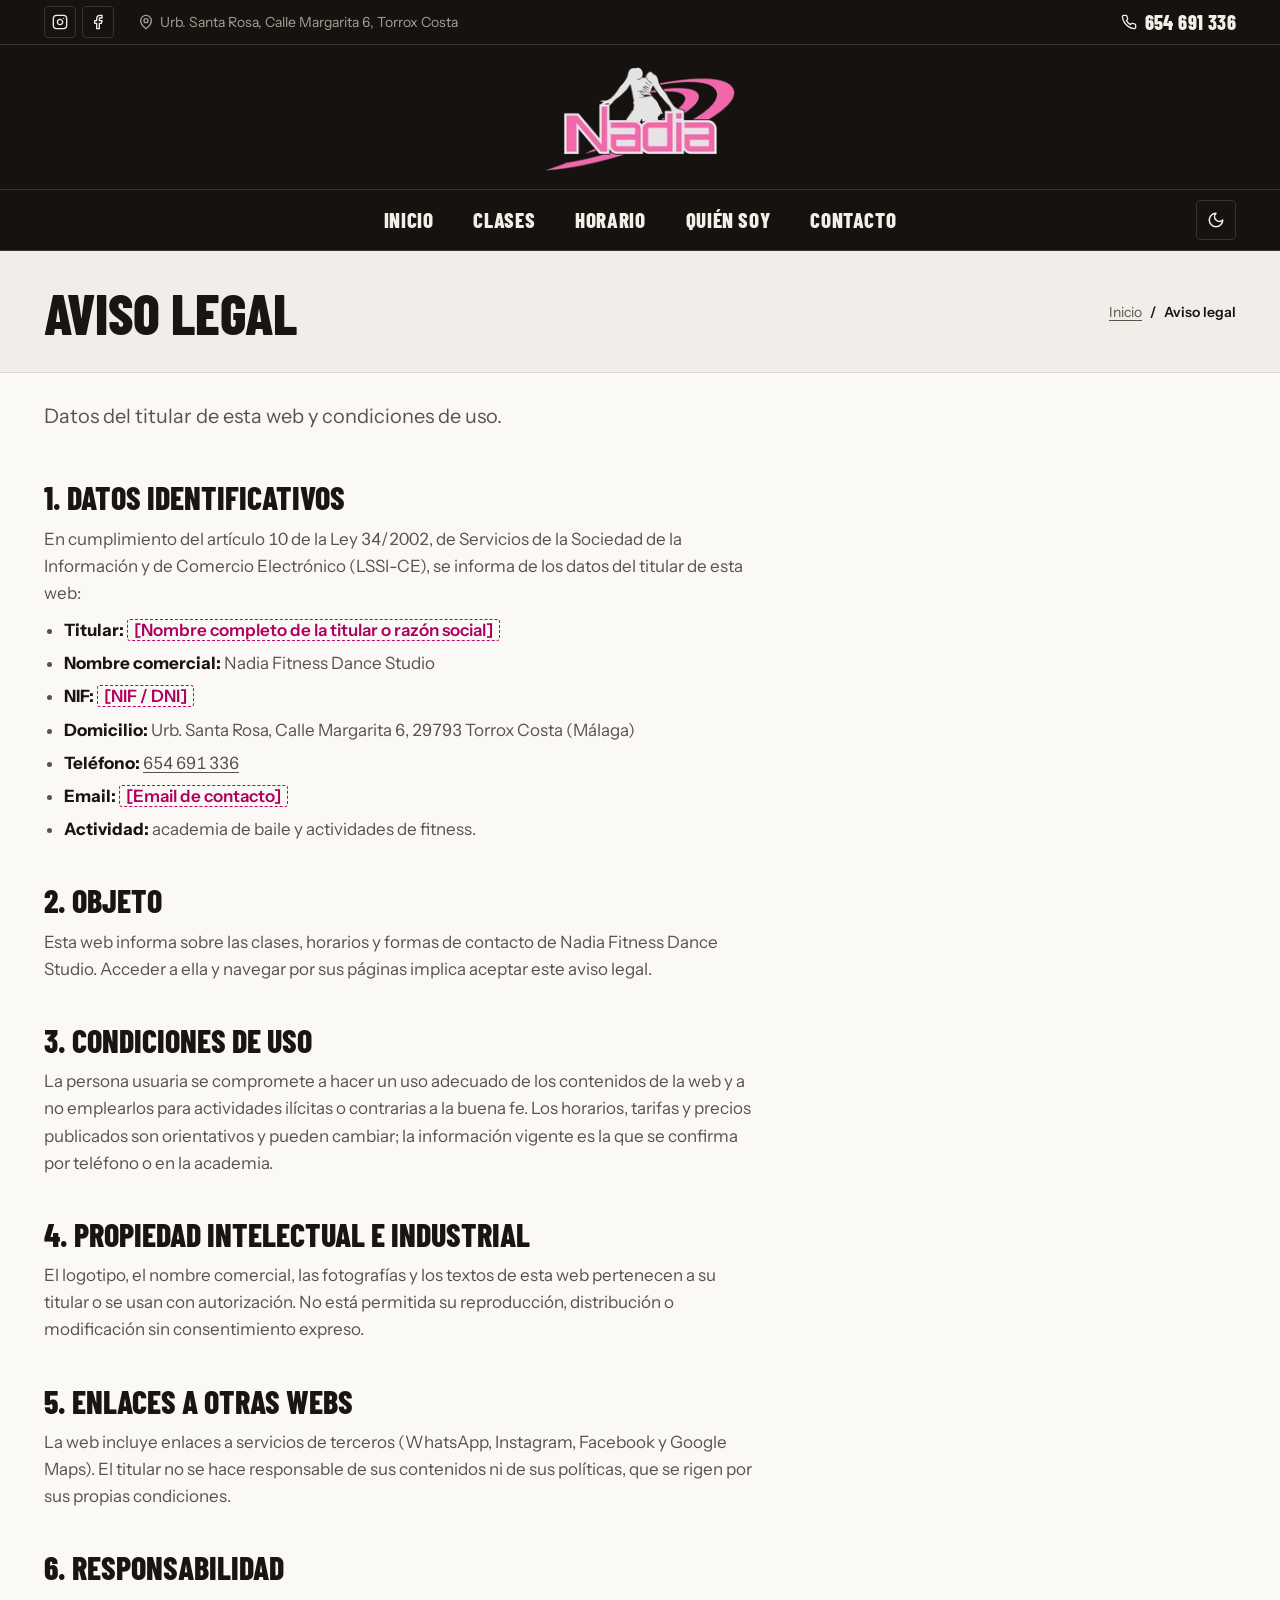
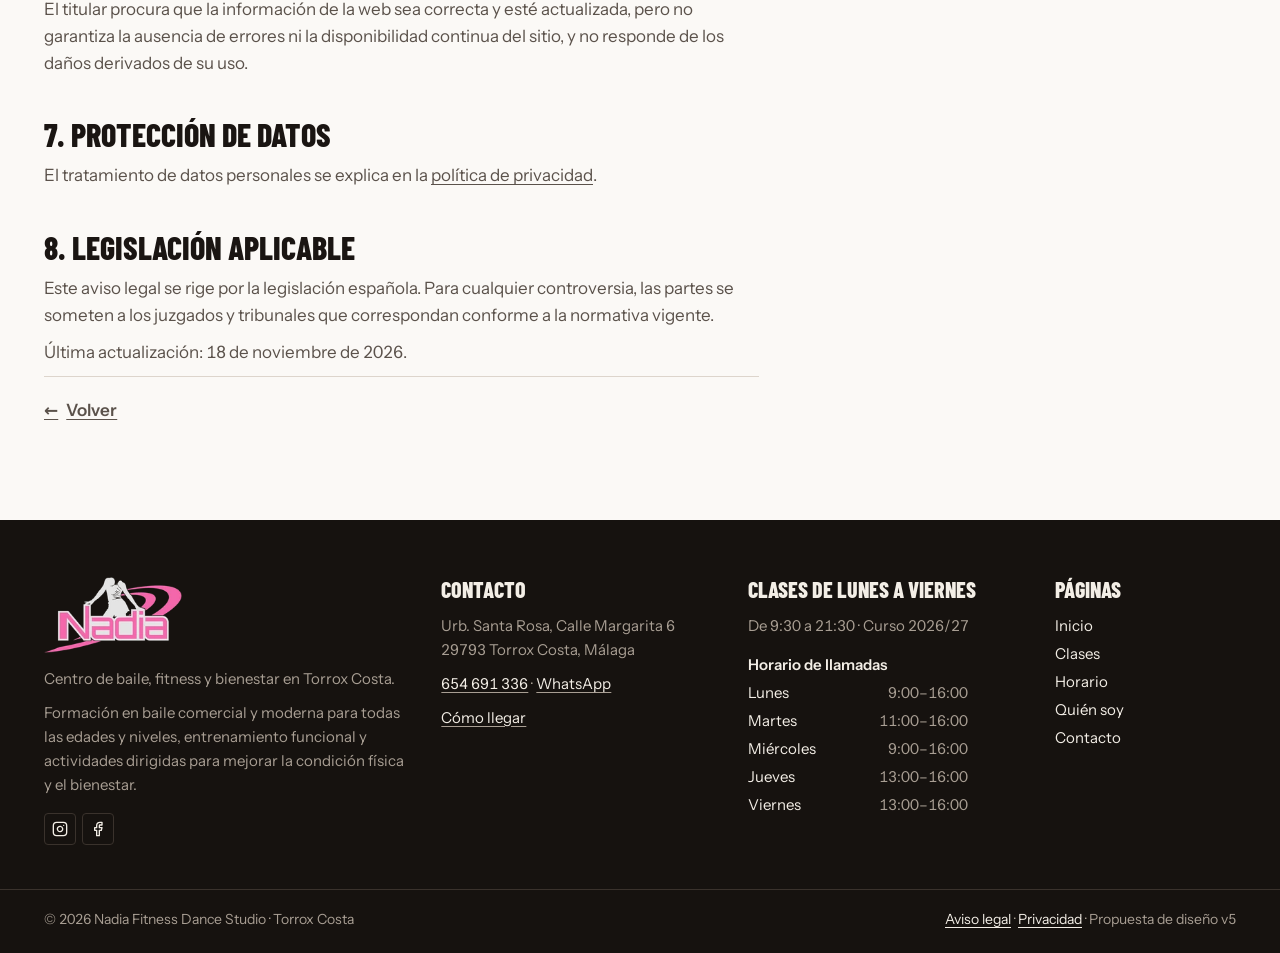
==== aviso-legal/index.html @ 031830be "Contacto: introducción con el texto de Nadia Co-Authored-By: Claude Opus 5.5 <noreply@anthropic.com>" ====
<!doctype html>
<html lang="es">
<head>
<meta charset="utf-8">
<meta name="viewport" content="width=device-width, initial-scale=1">
<title>Aviso legal · Nadia Fitness Dance Studio</title>
<meta name="description" content="Datos del titular de esta web y condiciones de uso.">
<!-- Design proposal v5: remove this line when it replaces the live site -->
<meta name="robots" content="noindex">
<link rel="canonical" href="https://negimaru.github.io/nadia-fitness-v5/aviso-legal/">
<meta property="og:url" content="https://negimaru.github.io/nadia-fitness-v5/aviso-legal/">
<meta property="og:type" content="website">
<meta property="og:locale" content="es_ES">
<meta property="og:site_name" content="Nadia Fitness Dance Studio">
<meta property="og:title" content="Aviso legal · Nadia Fitness Dance Studio">
<meta property="og:description" content="Datos del titular de esta web y condiciones de uso.">
<meta property="og:image" content="https://negimaru.github.io/nadia-fitness-v5/assets/img/og-nadia-fitness.jpg">
<meta property="og:image:width" content="1200">
<meta property="og:image:height" content="630">
<meta property="og:image:alt" content="Logotipo de Nadia Fitness Dance Studio sobre bailarines">
<meta name="twitter:card" content="summary_large_image">
<meta name="theme-color" content="#16120F">
<link rel="icon" href="../assets/img/favicon.svg?v=2" type="image/svg+xml">
<link rel="apple-touch-icon" href="../assets/img/apple-touch-icon.png">
<link rel="manifest" href="../site.webmanifest">
<script>document.documentElement.classList.add("js");try{var t=localStorage.getItem("nf5-theme");if(t)document.documentElement.setAttribute("data-theme",t)}catch(e){}</script>
<link rel="preload" href="../assets/fonts/barlow-condensed-800-normal-latin.woff2" as="font" type="font/woff2" crossorigin>
<link rel="preload" href="../assets/fonts/instrument-sans-normal-latin.woff2" as="font" type="font/woff2" crossorigin>
<link rel="stylesheet" href="../assets/css/site.css?v=10">
<script type="application/ld+json">{"@context": "https://schema.org", "@type": "SportsActivityLocation", "name": "Nadia Fitness Dance Studio", "description": "Centro de baile, fitness y bienestar en Torrox Costa: grupos de dance por niveles, Fitdance, PowerHIIT, Aquafitness y Pilates.", "url": "https://negimaru.github.io/nadia-fitness-v5/", "telephone": "+34654691336", "image": "https://negimaru.github.io/nadia-fitness-v5/assets/img/og-nadia-fitness.jpg", "address": {"@type": "PostalAddress", "streetAddress": "Urb. Santa Rosa, Calle Margarita 6", "postalCode": "29793", "addressLocality": "Torrox Costa", "addressRegion": "Málaga", "addressCountry": "ES"}, "geo": {"@type": "GeoCoordinates", "latitude": 36.734952643097586, "longitude": -3.973681796403784}, "hasMap": "https://maps.app.goo.gl/jp69zpacG6Zni4Du5", "areaServed": ["Torrox", "Torrox Costa", "Nerja", "Algarrobo"], "sameAs": ["https://www.instagram.com/nadiafitnessdancestudio/", "https://www.facebook.com/profile.php?id=61571423443783"], "openingHoursSpecification": [{"@type": "OpeningHoursSpecification", "dayOfWeek": ["Monday", "Tuesday", "Wednesday", "Thursday", "Friday"], "opens": "09:30", "closes": "21:30"}], "makesOffer": [{"@type": "Offer", "itemOffered": {"@type": "Service", "name": "Grupo de baile baby", "description": "Los más pequeños descubren el baile de forma divertida, desarrollando el ritmo, la coordinación, la creatividad y el trabajo en equipo."}}, {"@type": "Offer", "itemOffered": {"@type": "Service", "name": "Grupos de baile nivel intermedio", "description": "Intermedio 1, Intermedio 2 e Intermedio 3, a partir de 7 años. Grupos de nivel intermedio para aprender a partir del nivel de cada uno y seguir progresando en técnica."}}, {"@type": "Offer", "itemOffered": {"@type": "Service", "name": "Grupo de baile nivel avanzado", "description": "Coreografías exigentes, con cierta dificultad, donde se requiere técnica y compromiso de asistencia."}}, {"@type": "Offer", "itemOffered": {"@type": "Service", "name": "Grupo de baile para adultos (WeDance)", "description": "Clase grupal para adultos donde se adquiere ritmo y musicalidad, se aprende a bailar y se pasa bien."}}, {"@type": "Offer", "itemOffered": {"@type": "Service", "name": "Clase dirigida (FitDance)", "description": "Clase dirigida, dinámica y divertida que combina Comboxing, aeróbic, ejercicios de fuerza y tonificación y baile. Un entrenamiento completo para mejorar la resistencia, la coordinación y la condición física mientras disfrutas de la música."}}, {"@type": "Offer", "itemOffered": {"@type": "Service", "name": "Entrenamiento funcional (PowerHIIT)", "description": "Entrenamiento dinámico donde se combinan ejercicios de cardio y fuerza para mejorar la condición física, tonificar y superar tus límites."}}, {"@type": "Offer", "itemOffered": {"@type": "Service", "name": "Aquafitness", "description": "Ejercicio en el agua dinámico, en piscina cubierta, donde hacemos trabajo cardiovascular, de fuerza y core. Todo bajo impacto."}}, {"@type": "Offer", "itemOffered": {"@type": "Service", "name": "Pilates", "description": "Clase de Pilates con Elena, enfocada en fortalecer el core y mejorar la postura, la flexibilidad y el equilibrio mediante ejercicios controlados y de bajo impacto. Adaptada a diferentes niveles."}}]}</script>
<script src="../assets/js/site.js?v=1" defer></script>
</head>
<body>
<a class="skip" href="#main">Saltar al contenido</a>
<header class="top">
<div class="topbar"><div class="wrap topbar-in">
<ul class="social"><li><a href="https://www.instagram.com/nadiafitnessdancestudio/" target="_blank" rel="noopener"><svg class="i" viewBox="0 0 24 24" fill="none" stroke="currentColor" stroke-width="2" stroke-linecap="round" stroke-linejoin="round" aria-hidden="true"><rect x="2" y="2" width="20" height="20" rx="5"/><path d="M16 11.37A4 4 0 1 1 12.63 8 4 4 0 0 1 16 11.37z"/><line x1="17.5" y1="6.5" x2="17.51" y2="6.5"/></svg><span class="sr-only">Instagram</span><span class="sr-only"> (se abre en otra pestaña)</span></a></li><li><a href="https://www.facebook.com/profile.php?id=61571423443783" target="_blank" rel="noopener"><svg class="i" viewBox="0 0 24 24" fill="none" stroke="currentColor" stroke-width="2" stroke-linecap="round" stroke-linejoin="round" aria-hidden="true"><path d="M18 2h-3a5 5 0 0 0-5 5v3H7v4h3v8h4v-8h3l1-4h-4V7a1 1 0 0 1 1-1h3z"/></svg><span class="sr-only">Facebook</span><span class="sr-only"> (se abre en otra pestaña)</span></a></li></ul>
<p class="topbar-where"><svg class="i" viewBox="0 0 24 24" fill="none" stroke="currentColor" stroke-width="2" stroke-linecap="round" stroke-linejoin="round" aria-hidden="true"><path d="M20 10c0 6-8 12-8 12s-8-6-8-12a8 8 0 0 1 16 0Z"/><circle cx="12" cy="10" r="3"/></svg>Urb. Santa Rosa, Calle Margarita 6, Torrox Costa</p>
<a class="topbar-phone" href="tel:+34654691336"><svg class="i" viewBox="0 0 24 24" fill="none" stroke="currentColor" stroke-width="2" stroke-linecap="round" stroke-linejoin="round" aria-hidden="true"><path d="M22 16.92v3a2 2 0 0 1-2.18 2 19.79 19.79 0 0 1-8.63-3.07 19.5 19.5 0 0 1-6-6 19.79 19.79 0 0 1-3.07-8.67A2 2 0 0 1 4.11 2h3a2 2 0 0 1 2 1.72 12.84 12.84 0 0 0 .7 2.81 2 2 0 0 1-.45 2.11L8.09 9.91a16 16 0 0 0 6 6l1.27-1.27a2 2 0 0 1 2.11-.45 12.84 12.84 0 0 0 2.81.7A2 2 0 0 1 22 16.92z"/></svg>654 691 336</a>
</div></div>
<div class="masthead"><a class="brand brand-xl" href="../"><img src="../assets/img/logo-280.webp" srcset="../assets/img/logo-140.webp 140w, ../assets/img/logo-200.webp 200w, ../assets/img/logo-280.webp 280w, ../assets/img/logo-340.webp 340w, ../assets/img/logo-400.webp 400w" sizes="190px" alt="Nadia Fitness Dance Studio, inicio" width="220" height="120"></a></div>
</header>
<nav class="navbar" aria-label="Principal">
<div class="wrap navbar-in">
<a class="brand brand-sm" href="../"><img src="../assets/img/logo-280.webp" srcset="../assets/img/logo-140.webp 140w, ../assets/img/logo-200.webp 200w, ../assets/img/logo-280.webp 280w, ../assets/img/logo-340.webp 340w, ../assets/img/logo-400.webp 400w" sizes="190px" alt="Nadia Fitness Dance Studio, inicio" width="220" height="120"></a>
<ul id="menu"><li><a href="../">Inicio</a></li><li><a href="../clases/">Clases</a></li><li><a href="../horario/">Horario</a></li><li><a href="../quien-soy/">Quién soy</a></li><li><a href="../contacto/">Contacto</a></li><li class="menu-phone"><a href="tel:+34654691336"><svg class="i" viewBox="0 0 24 24" fill="none" stroke="currentColor" stroke-width="2" stroke-linecap="round" stroke-linejoin="round" aria-hidden="true"><path d="M22 16.92v3a2 2 0 0 1-2.18 2 19.79 19.79 0 0 1-8.63-3.07 19.5 19.5 0 0 1-6-6 19.79 19.79 0 0 1-3.07-8.67A2 2 0 0 1 4.11 2h3a2 2 0 0 1 2 1.72 12.84 12.84 0 0 0 .7 2.81 2 2 0 0 1-.45 2.11L8.09 9.91a16 16 0 0 0 6 6l1.27-1.27a2 2 0 0 1 2.11-.45 12.84 12.84 0 0 0 2.81.7A2 2 0 0 1 22 16.92z"/></svg>654 691 336</a></li></ul>
<button class="theme" type="button" aria-label="Cambiar a modo oscuro"><svg class="i i-moon" viewBox="0 0 24 24" fill="none" stroke="currentColor" stroke-width="2" stroke-linecap="round" stroke-linejoin="round" aria-hidden="true"><path d="M12 3a6 6 0 0 0 9 9 9 9 0 1 1-9-9Z"/></svg><svg class="i i-sun" viewBox="0 0 24 24" fill="none" stroke="currentColor" stroke-width="2" stroke-linecap="round" stroke-linejoin="round" aria-hidden="true"><circle cx="12" cy="12" r="4"/><path d="M12 2v2M12 20v2M4.93 4.93l1.41 1.41M17.66 17.66l1.41 1.41M2 12h2M20 12h2M6.34 17.66l-1.41 1.41M19.07 4.93l-1.41 1.41"/></svg></button>
<button class="burger" type="button" aria-expanded="false" aria-controls="menu" aria-label="Abrir menú"><span></span><span></span><span></span></button>
</div>
</nav>
<main id="main">
<div class="titlebar"><div class="wrap titlebar-in">
<h1>Aviso legal</h1>
<nav class="crumbs" aria-label="Estás en"><ol><li><a href="../">Inicio</a></li><li aria-current="page">Aviso legal</li></ol></nav>
</div></div>
<div class="wrap page-intro"><p class="lead">Datos del titular de esta web y condiciones de uso.</p></div>
<section class="sec sec-tight" aria-label="Aviso legal">
<div class="wrap prose">
<h2>1. Datos identificativos</h2>
<p>En cumplimiento del artículo 10 de la Ley 34/2002, de Servicios de la Sociedad de la Información y de Comercio Electrónico (LSSI-CE), se informa de los datos del titular de esta web:</p>
<ul>
<li><b>Titular:</b> <mark class="ph-mark">[Nombre completo de la titular o razón social]</mark></li>
<li><b>Nombre comercial:</b> Nadia Fitness Dance Studio</li>
<li><b>NIF:</b> <mark class="ph-mark">[NIF / DNI]</mark></li>
<li><b>Domicilio:</b> Urb. Santa Rosa, Calle Margarita 6, 29793 Torrox Costa (Málaga)</li>
<li><b>Teléfono:</b> <a href="tel:+34654691336">654 691 336</a></li>
<li><b>Email:</b> <mark class="ph-mark">[Email de contacto]</mark></li>
<li><b>Actividad:</b> academia de baile y actividades de fitness.</li>
</ul>
<h2>2. Objeto</h2>
<p>Esta web informa sobre las clases, horarios y formas de contacto de Nadia Fitness Dance Studio. Acceder a ella y navegar por sus páginas implica aceptar este aviso legal.</p>
<h2>3. Condiciones de uso</h2>
<p>La persona usuaria se compromete a hacer un uso adecuado de los contenidos de la web y a no emplearlos para actividades ilícitas o contrarias a la buena fe. Los horarios, tarifas y precios publicados son orientativos y pueden cambiar; la información vigente es la que se confirma por teléfono o en la academia.</p>
<h2>4. Propiedad intelectual e industrial</h2>
<p>El logotipo, el nombre comercial, las fotografías y los textos de esta web pertenecen a su titular o se usan con autorización. No está permitida su reproducción, distribución o modificación sin consentimiento expreso.</p>
<h2>5. Enlaces a otras webs</h2>
<p>La web incluye enlaces a servicios de terceros (WhatsApp, Instagram, Facebook y Google Maps). El titular no se hace responsable de sus contenidos ni de sus políticas, que se rigen por sus propias condiciones.</p>
<h2>6. Responsabilidad</h2>
<p>El titular procura que la información de la web sea correcta y esté actualizada, pero no garantiza la ausencia de errores ni la disponibilidad continua del sitio, y no responde de los daños derivados de su uso.</p>
<h2>7. Protección de datos</h2>
<p>El tratamiento de datos personales se explica en la <a href="../privacidad/">política de privacidad</a>.</p>
<h2>8. Legislación aplicable</h2>
<p>Este aviso legal se rige por la legislación española. Para cualquier controversia, las partes se someten a los juzgados y tribunales que correspondan conforme a la normativa vigente.</p>
<p class="small">Última actualización: 18 de noviembre de 2026.</p>
<p class="back back-end"><a class="back-link" href="../" data-back><span aria-hidden="true">←</span> Volver</a></p>
</div>
</section>
</main>
<footer class="foot">
<div class="wrap foot-grid">
<div class="foot-brand"><img class="foot-logo" src="../assets/img/logo-280.webp" srcset="../assets/img/logo-140.webp 140w, ../assets/img/logo-200.webp 200w, ../assets/img/logo-280.webp 280w, ../assets/img/logo-340.webp 340w, ../assets/img/logo-400.webp 400w" sizes="190px" alt="" width="220" height="120" loading="lazy">
<p>Centro de baile, fitness y bienestar en Torrox Costa.</p>
<p>Formación en baile comercial y moderna para todas las edades y niveles, entrenamiento funcional y actividades dirigidas para mejorar la condición física y el bienestar.</p>
<ul class="social social-foot"><li><a href="https://www.instagram.com/nadiafitnessdancestudio/" target="_blank" rel="noopener"><svg class="i" viewBox="0 0 24 24" fill="none" stroke="currentColor" stroke-width="2" stroke-linecap="round" stroke-linejoin="round" aria-hidden="true"><rect x="2" y="2" width="20" height="20" rx="5"/><path d="M16 11.37A4 4 0 1 1 12.63 8 4 4 0 0 1 16 11.37z"/><line x1="17.5" y1="6.5" x2="17.51" y2="6.5"/></svg><span class="sr-only">Instagram</span><span class="sr-only"> (se abre en otra pestaña)</span></a></li><li><a href="https://www.facebook.com/profile.php?id=61571423443783" target="_blank" rel="noopener"><svg class="i" viewBox="0 0 24 24" fill="none" stroke="currentColor" stroke-width="2" stroke-linecap="round" stroke-linejoin="round" aria-hidden="true"><path d="M18 2h-3a5 5 0 0 0-5 5v3H7v4h3v8h4v-8h3l1-4h-4V7a1 1 0 0 1 1-1h3z"/></svg><span class="sr-only">Facebook</span><span class="sr-only"> (se abre en otra pestaña)</span></a></li></ul></div>
<div><h2 class="foot-title">Contacto</h2>
<address>Urb. Santa Rosa, Calle Margarita 6<br>29793 Torrox Costa, Málaga</address>
<p><a href="tel:+34654691336">654 691 336</a> · <a href="https://wa.me/34654691336?text=%C2%A1Hola%21%20Quiero%20informaci%C3%B3n%20sobre%20las%20clases." target="_blank" rel="noopener">WhatsApp<span class="sr-only"> (se abre en otra pestaña)</span></a></p>
<p><a href="https://maps.app.goo.gl/jp69zpacG6Zni4Du5" target="_blank" rel="noopener">Cómo llegar<span class="sr-only"> (se abre en otra pestaña)</span></a></p></div>
<div><h2 class="foot-title">Clases de lunes a viernes</h2>
<p>De 9:30 a 21:30 · Curso 2026/27</p>
<h3 class="foot-sub">Horario de llamadas</h3><ul class="foot-calls"><li><span>Lunes</span><span>9:00–16:00</span></li><li><span>Martes</span><span>11:00–16:00</span></li><li><span>Miércoles</span><span>9:00–16:00</span></li><li><span>Jueves</span><span>13:00–16:00</span></li><li><span>Viernes</span><span>13:00–16:00</span></li></ul></div>
<div><h2 class="foot-title">Páginas</h2><ul class="foot-pages"><li><a href="../">Inicio</a></li><li><a href="../clases/">Clases</a></li><li><a href="../horario/">Horario</a></li><li><a href="../quien-soy/">Quién soy</a></li><li><a href="../contacto/">Contacto</a></li></ul></div>
</div>
<div class="foot-legal"><div class="wrap foot-legal-in"><p>© <span id="year">2026</span> Nadia Fitness Dance Studio · Torrox Costa</p>
<p><a href="../aviso-legal/">Aviso legal</a> · <a href="../privacidad/">Privacidad</a> · Propuesta de diseño v5</p></div></div>
<nav class="callbar" aria-label="Contacto rápido"><a class="callbar-call" href="tel:+34654691336"><svg class="i" viewBox="0 0 24 24" fill="none" stroke="currentColor" stroke-width="2" stroke-linecap="round" stroke-linejoin="round" aria-hidden="true"><path d="M22 16.92v3a2 2 0 0 1-2.18 2 19.79 19.79 0 0 1-8.63-3.07 19.5 19.5 0 0 1-6-6 19.79 19.79 0 0 1-3.07-8.67A2 2 0 0 1 4.11 2h3a2 2 0 0 1 2 1.72 12.84 12.84 0 0 0 .7 2.81 2 2 0 0 1-.45 2.11L8.09 9.91a16 16 0 0 0 6 6l1.27-1.27a2 2 0 0 1 2.11-.45 12.84 12.84 0 0 0 2.81.7A2 2 0 0 1 22 16.92z"/></svg><span class="sr-only">Llamar al </span>654 691 336</a><a class="callbar-wa" href="https://wa.me/34654691336?text=%C2%A1Hola%21%20Quiero%20informaci%C3%B3n%20sobre%20las%20clases." target="_blank" rel="noopener"><svg class="i" viewBox="0 0 24 24" fill="none" stroke="currentColor" stroke-width="2" stroke-linecap="round" stroke-linejoin="round" aria-hidden="true"><path d="M7.9 20A9 9 0 1 0 4 16.1L2 22Z"/></svg>WhatsApp<span class="sr-only"> (se abre en otra pestaña)</span></a></nav>
</footer>
<script type="application/json" id="nf-data">{"days": ["Lunes", "Martes", "Miércoles", "Jueves", "Viernes"], "callHours": [{"day": 0, "from": "9:00", "to": "16:00"}, {"day": 1, "from": "11:00", "to": "16:00"}, {"day": 2, "from": "9:00", "to": "16:00"}, {"day": 3, "from": "13:00", "to": "16:00"}, {"day": 4, "from": "13:00", "to": "16:00"}], "whatsapp": "https://wa.me/34654691336?text=%C2%A1Hola%21%20Quiero%20informaci%C3%B3n%20sobre%20las%20clases.", "sessions": [{"day": 1, "start": "9:30", "end": "10:30", "name": "PowerHIIT", "note": "Entrenamiento funcional", "type": "fit"}, {"day": 3, "start": "9:30", "end": "10:30", "name": "PowerHIIT", "note": "Entrenamiento funcional", "type": "fit"}, {"day": 4, "start": "9:30", "end": "10:30", "name": "PowerHIIT", "note": "Entrenamiento funcional", "type": "fit"}, {"day": 3, "start": "12:00", "end": "13:00", "name": "Aquafitness", "note": "", "type": "fit"}, {"day": 4, "start": "12:00", "end": "13:00", "name": "Aquafitness", "note": "", "type": "fit"}, {"day": 0, "start": "16:30", "end": "17:30", "name": "Grupo intermedio 1", "note": "", "type": "dance"}, {"day": 1, "start": "16:30", "end": "17:30", "name": "Grupo baby", "note": "", "type": "dance"}, {"day": 2, "start": "16:30", "end": "17:30", "name": "Grupo intermedio 1", "note": "", "type": "dance"}, {"day": 3, "start": "16:30", "end": "17:30", "name": "Grupo baby", "note": "", "type": "dance"}, {"day": 4, "start": "16:30", "end": "17:30", "name": "Avanzado", "note": "", "type": "dance"}, {"day": 0, "start": "17:30", "end": "18:30", "name": "Grupo intermedio 2", "note": "", "type": "dance"}, {"day": 1, "start": "17:30", "end": "18:30", "name": "Avanzado", "note": "", "type": "dance"}, {"day": 2, "start": "17:30", "end": "18:30", "name": "Grupo intermedio 2", "note": "", "type": "dance"}, {"day": 4, "start": "17:30", "end": "18:30", "name": "WeDance", "note": "", "type": "dance"}, {"day": 0, "start": "19:00", "end": "20:00", "name": "Aquafitness", "note": "", "type": "fit"}, {"day": 1, "start": "19:30", "end": "20:30", "name": "PowerHIIT", "note": "Entrenamiento funcional", "type": "fit"}, {"day": 2, "start": "19:00", "end": "20:00", "name": "Aquafitness", "note": "", "type": "fit"}, {"day": 3, "start": "19:30", "end": "20:30", "name": "PowerHIIT", "note": "Entrenamiento funcional", "type": "fit"}, {"day": 0, "start": "20:00", "end": "21:00", "name": "Aquafitness", "note": "", "type": "fit"}, {"day": 1, "start": "20:30", "end": "21:30", "name": "Fitdance", "note": "Clase dirigida", "type": "fit"}, {"day": 2, "start": "20:00", "end": "21:00", "name": "Aquafitness", "note": "", "type": "fit"}, {"day": 3, "start": "20:30", "end": "21:30", "name": "Fitdance", "note": "Clase dirigida", "type": "fit"}, {"day": 0, "start": "10:00", "end": "11:00", "name": "Pilates", "note": "Con Elena", "type": "fit"}, {"day": 2, "start": "10:00", "end": "11:00", "name": "Pilates", "note": "Con Elena", "type": "fit"}, {"day": 2, "start": "18:30", "end": "20:30", "name": "Grupo intermedio 3", "note": "", "type": "dance"}]}</script>
</body>
</html>
---- assets/css/site.css ----
/* Self-hosted fonts (SIL Open Font License 1.1): Barlow Condensed 800 (display), Instrument Sans (text). */
/* latin-ext */
@font-face {
  font-family: 'Barlow Condensed';
  font-style: italic;
  font-weight: 800;
  font-display: swap;
  src: url(../fonts/barlow-condensed-800-italic-latin-ext.woff2) format('woff2');
  unicode-range: U+0100-02BA, U+02BD-02C5, U+02C7-02CC, U+02CE-02D7, U+02DD-02FF, U+0304, U+0308, U+0329, U+1D00-1DBF, U+1E00-1E9F, U+1EF2-1EFF, U+2020, U+20A0-20AB, U+20AD-20C4, U+2113, U+2C60-2C7F, U+A720-A7FF;
}
/* latin */
@font-face {
  font-family: 'Barlow Condensed';
  font-style: italic;
  font-weight: 800;
  font-display: swap;
  src: url(../fonts/barlow-condensed-800-italic-latin.woff2) format('woff2');
  unicode-range: U+0000-00FF, U+0131, U+0152-0153, U+02BB-02BC, U+02C6, U+02DA, U+02DC, U+0304, U+0308, U+0329, U+2000-206F, U+20AC, U+2122, U+2191, U+2193, U+2212, U+2215, U+FEFF, U+FFFD;
}
/* latin-ext */
@font-face {
  font-family: 'Barlow Condensed';
  font-style: normal;
  font-weight: 800;
  font-display: swap;
  src: url(../fonts/barlow-condensed-800-normal-latin-ext.woff2) format('woff2');
  unicode-range: U+0100-02BA, U+02BD-02C5, U+02C7-02CC, U+02CE-02D7, U+02DD-02FF, U+0304, U+0308, U+0329, U+1D00-1DBF, U+1E00-1E9F, U+1EF2-1EFF, U+2020, U+20A0-20AB, U+20AD-20C4, U+2113, U+2C60-2C7F, U+A720-A7FF;
}
/* latin */
@font-face {
  font-family: 'Barlow Condensed';
  font-style: normal;
  font-weight: 800;
  font-display: swap;
  src: url(../fonts/barlow-condensed-800-normal-latin.woff2) format('woff2');
  unicode-range: U+0000-00FF, U+0131, U+0152-0153, U+02BB-02BC, U+02C6, U+02DA, U+02DC, U+0304, U+0308, U+0329, U+2000-206F, U+20AC, U+2122, U+2191, U+2193, U+2212, U+2215, U+FEFF, U+FFFD;
}
/* latin-ext */
@font-face {
  font-family: 'Instrument Sans';
  font-style: normal;
  font-weight: 400 700;
  font-stretch: 100%;
  font-display: swap;
  src: url(../fonts/instrument-sans-normal-latin-ext.woff2) format('woff2');
  unicode-range: U+0100-02BA, U+02BD-02C5, U+02C7-02CC, U+02CE-02D7, U+02DD-02FF, U+0304, U+0308, U+0329, U+1D00-1DBF, U+1E00-1E9F, U+1EF2-1EFF, U+2020, U+20A0-20AB, U+20AD-20C4, U+2113, U+2C60-2C7F, U+A720-A7FF;
}
/* latin */
@font-face {
  font-family: 'Instrument Sans';
  font-style: normal;
  font-weight: 400 700;
  font-stretch: 100%;
  font-display: swap;
  src: url(../fonts/instrument-sans-normal-latin.woff2) format('woff2');
  unicode-range: U+0000-00FF, U+0131, U+0152-0153, U+02BB-02BC, U+02C6, U+02DA, U+02DC, U+0304, U+0308, U+0329, U+2000-206F, U+20AC, U+2122, U+2191, U+2193, U+2212, U+2215, U+FEFF, U+FFFD;
}

/* Nadia Fitness Dance Studio — v5. Read DESIGN.md first; use only these tokens. */

:root {
  --paper: #FBF9F6; --paper-alt: #F1EDE8; --ink: #1A1512; --muted: #5B524B; --rule: #DDD5CC;
  --pink: #C2006A; --pink-text: #AE005E; --on-pink: #FFFFFF;
  --band: #16120F; --band-ink: #F3EEE6; --band-muted: #A89E93; --band-pink: #FF5AA8; --band-rule: #3A322C;
  --display: "Barlow Condensed", "Arial Narrow", sans-serif;
  --text: "Instrument Sans", system-ui, sans-serif;
  --wrap: 1240px; --gutter: 24px; --sec: 96px; --measure: 65ch; --navbar: 60px;
  --map-filter: grayscale(.2); --edge: transparent;
  color-scheme: light;
}
@media (prefers-color-scheme: dark) {
  :root:not([data-theme="light"]) {
    --paper: #17130F; --paper-alt: #201A15; --ink: #F3EEE6; --muted: #A89E93; --rule: #3A322C;
    --pink: #FF5AA8; --pink-text: #FF5AA8; --on-pink: #17130F;
    --map-filter: invert(.9) hue-rotate(180deg) saturate(.55) brightness(.95); --edge: #3A322C;
    color-scheme: dark;
  }
}
:root[data-theme="dark"] {
  --paper: #17130F; --paper-alt: #201A15; --ink: #F3EEE6; --muted: #A89E93; --rule: #3A322C;
  --pink: #FF5AA8; --pink-text: #FF5AA8; --on-pink: #17130F;
  --map-filter: invert(.9) hue-rotate(180deg) saturate(.55) brightness(.95); --edge: #3A322C;
  color-scheme: dark;
}

/* ---------- Base ---------- */
*, *::before, *::after { box-sizing: border-box; }
html { scroll-behavior: smooth; scroll-padding-top: calc(var(--navbar) + 20px); }
body { margin: 0; background: var(--paper); color: var(--ink); font: 400 17px/1.6 var(--text); font-variant-numeric: tabular-nums; -webkit-font-smoothing: antialiased; }
img { max-width: 100%; height: auto; display: block; }
a { color: inherit; text-decoration-thickness: 1px; text-underline-offset: 3px; }
a:hover { color: var(--pink-text); }
:focus-visible { outline: 2px solid var(--pink); outline-offset: 3px; }
h1, h2, h3, h4, p, figure { margin: 0; }
h1, h2, h3, h4 { font-weight: 800; }
ul, ol { margin: 0; padding: 0; list-style: none; }
address { font-style: normal; }
.sr-only { position: absolute; width: 1px; height: 1px; overflow: hidden; clip: rect(0 0 0 0); white-space: nowrap; }
.skip { position: absolute; left: -9999px; }
.skip:focus { left: 16px; top: 16px; z-index: 50; background: var(--pink); color: var(--on-pink); padding: 10px 14px; }
@media (prefers-reduced-motion: reduce) { html { scroll-behavior: auto; } *, *::before { animation: none !important; transition: none !important; } }
.wrap { max-width: var(--wrap); margin: 0 auto; padding: 0 var(--gutter); }
.i { width: 20px; height: 20px; flex: none; }
.dot { display: inline-block; width: 10px; height: 10px; border-radius: 50%; flex: none; }
.dot-dance { background: var(--pink); }
.dot-fit { box-shadow: inset 0 0 0 2px var(--ink); }   /* ring, not only a colour (rule 9) */
.legend { display: flex; gap: 18px; font-weight: 600; font-size: 15px; }
.legend > span { display: inline-flex; align-items: center; gap: 8px; }

/* ---------- Buttons: one pill (Llamar), the rest rectangular ---------- */
.btn-primary, .btn { display: inline-flex; align-items: center; justify-content: center; gap: 10px; min-height: 48px; padding: 0 22px; font: 800 20px/1 var(--display); text-transform: uppercase; letter-spacing: .02em; text-decoration: none; cursor: pointer; }
.btn-primary { background: var(--pink); color: var(--on-pink); border: 0; border-radius: 999px; }
.btn-primary:hover { color: var(--on-pink); filter: brightness(.92); }
.btn { background: transparent; color: var(--ink); border: 2px solid var(--ink); border-radius: 4px; }
.btn:hover { background: var(--ink); color: var(--paper); }
.link-cta { display: inline-flex; gap: 8px; font-weight: 600; font-size: 17px; text-decoration: underline; text-decoration-color: var(--pink); text-decoration-thickness: 2px; }
.link-quiet { text-decoration-color: var(--rule); }

/* ---------- Header: top bar + centred logo, then the sticky menu bar ---------- */
.top, .navbar { background: var(--band); color: var(--band-ink); }
.top :focus-visible, .navbar :focus-visible, .numbers :focus-visible, .foot :focus-visible { outline-color: var(--band-pink); }
.topbar { border-bottom: 1px solid var(--band-rule); font-size: 14px; }
.topbar-in { display: flex; align-items: center; gap: 24px; min-height: 44px; }
.topbar-where { display: inline-flex; align-items: center; gap: 6px; color: var(--band-muted); }
.topbar-where .i, .topbar-phone .i { width: 16px; height: 16px; }
.topbar-phone { margin-left: auto; display: inline-flex; align-items: center; gap: 8px; color: var(--band-ink); text-decoration: none; font: 800 20px/1 var(--display); letter-spacing: .02em; }
.topbar-phone:hover { color: var(--band-pink); }
.social { display: flex; gap: 6px; }
.social a { display: grid; place-items: center; width: 32px; height: 32px; color: var(--band-ink); border: 1px solid var(--band-rule); border-radius: 4px; }
.social a:hover { color: var(--band-pink); border-color: var(--band-pink); }
.social .i { width: 16px; height: 16px; }
.masthead { display: flex; justify-content: center; padding: 22px 0 18px; }
.brand-xl img { height: 104px; width: auto; }

.navbar { position: sticky; top: 0; z-index: 20; border-top: 1px solid var(--band-rule); border-bottom: 1px solid var(--band-rule); }
.navbar-in { display: grid; grid-template-columns: minmax(0, 1fr) auto minmax(0, 1fr); align-items: center; min-height: var(--navbar); }
.brand-sm { display: none; }
.brand-sm img { height: 44px; width: auto; }
#menu { grid-column: 2; display: flex; gap: 40px; }
#menu a { display: block; padding: 16px 0 14px; color: var(--band-ink); text-decoration: none; font: 800 21px/1 var(--display); text-transform: uppercase; letter-spacing: .03em; border-bottom: 3px solid transparent; }
#menu a:hover { color: var(--band-pink); }
#menu a[aria-current="page"] { color: var(--band-pink); border-bottom-color: var(--band-pink); }
.menu-phone, .burger { display: none; }
.theme { grid-column: 3; justify-self: end; width: 40px; height: 40px; display: grid; place-items: center; background: transparent; color: var(--band-ink); border: 1px solid var(--band-rule); border-radius: 4px; cursor: pointer; }
.theme:hover { border-color: var(--band-ink); }
.theme svg { width: 18px; height: 18px; }
.theme .i-sun, [data-theme="dark"] .theme .i-moon { display: none; }
[data-theme="dark"] .theme .i-sun { display: block; }
html:not(.js) .theme { display: none; }

/* ---------- Hero: full-bleed photo, headline on a solid box (no gradient scrim, rule 1) ---------- */
.hero { position: relative; }
.hero-img { width: 100%; height: clamp(360px, 33vw, 560px); object-fit: cover; object-position: 50% 40%; }
.hero-in { position: relative; margin-top: -96px; }   /* the box overlaps the photo's foot, so no face is covered */
.hero-box { max-width: 760px; background: var(--band); color: var(--band-ink); padding: 32px 36px 34px; border-left: 6px solid var(--band-pink); }
.hero-box h1 { font: 800 66px/1.06 var(--display); text-transform: uppercase; }
.hero-box h1 em { font-style: italic; color: var(--band-pink); }   /* one italic accent, like the logo */
.hero-box p { margin-top: 14px; color: var(--band-ink); max-width: 46ch; }
.hero-actions { display: flex; flex-wrap: wrap; align-items: center; gap: 24px; margin-top: 24px !important; }
.hero .btn-primary { background: var(--band-pink); color: var(--band); }
.hero .btn-primary:hover { color: var(--band); }
.hero :focus-visible { outline-color: var(--band-pink); }
.link-on-dark { color: var(--band-ink); text-decoration-color: var(--band-pink); }
.link-on-dark:hover { color: var(--band-pink); }

/* ---------- Sections ---------- */
.sec { padding: var(--sec) 0; }
.sec-alt { background: var(--paper-alt); }
.sec-tight { padding-top: 48px; }
.sec-head { text-align: center; margin-bottom: 48px; }
.sec-head h2, .h-left { font: 800 56px/1.06 var(--display); text-transform: uppercase; }
.sec-head h2::after, .h-left::after { content: ""; display: block; width: 64px; height: 4px; background: var(--pink); margin: 16px auto 0; }
.h-left { font-size: 48px; margin-bottom: 22px; }
.h-left::after { margin-left: 0; }
.sec-lead { color: var(--muted); max-width: 60ch; margin: 18px auto 0; }
.sec-tools { display: flex; flex-wrap: wrap; justify-content: space-between; align-items: center; gap: 12px 24px; margin-bottom: 20px; }
.big { font-size: 22px; line-height: 1.45; }
.split { display: grid; grid-template-columns: minmax(0, 7fr) minmax(0, 5fr); gap: 64px; align-items: start; }
.split-text > p + p { margin-top: 14px; }
.split-text > p:not(.big) { color: var(--muted); max-width: var(--measure); }
.split-text .steps { margin-top: 36px; }
.split-text .duo { margin: 22px 0; max-width: var(--measure); }
.split-text > .where-line { display: flex; align-items: center; gap: 10px; color: var(--ink); font-weight: 600; }
.where-line .i { width: 20px; height: 20px; color: var(--pink-text); flex: none; }
.where-line a { text-decoration: underline; text-decoration-color: var(--pink); text-decoration-thickness: 2px; }
.split-text .legend { margin-top: 20px; }
.h-small { font: 800 26px/1.1 var(--display); text-transform: uppercase; margin: 36px 0 10px; }

/* "Choose your class" tiles: 4 / 2+2 / 1, never a row with a hole (rule 8) */
.tiles { display: grid; grid-template-columns: repeat(4, minmax(0, 1fr)); gap: 28px; }
.tile { position: relative; }
.tile-img { width: 100%; aspect-ratio: 1; object-fit: cover; border-radius: 4px; background: var(--band); border: 1px solid var(--edge); }   /* dark tiles need an edge on a dark page */
.tile-title { font: 800 30px/1.1 var(--display); text-transform: uppercase; margin: 16px 0 6px; }
.tile-title a { text-decoration: underline; text-decoration-color: var(--pink); text-decoration-thickness: 2px; text-underline-offset: 5px; }
.tile-title a::after { content: ""; position: absolute; inset: 0; }   /* whole tile is the link */
.tile:hover .tile-title a { color: var(--pink-text); }
.tile-title a:focus-visible { outline: none; }
.tile:has(a:focus-visible) { outline: 2px solid var(--pink); outline-offset: 6px; border-radius: 4px; }
.tile-lead { color: var(--muted); font-size: 16px; }
.tile-classes { display: flex; align-items: center; gap: 6px; margin-top: 8px; font-size: 14px; font-weight: 600; }
.tile-classes .dot:last-of-type { margin-right: 4px; }

/* "Hoy en el estudio" */
.today { background: var(--paper); border-top: 4px solid var(--pink); padding: 20px 24px 22px; }
.sec:not(.sec-alt) .today { background: var(--paper-alt); }
.today-kicker { display: flex; align-items: center; gap: 8px; font-weight: 600; color: var(--pink-text); }
.live { width: 8px; height: 8px; border-radius: 50%; background: var(--pink); animation: pulse 2s ease-in-out 2; }   /* stops after 4s (rule 14) */
@keyframes pulse { 50% { opacity: .25; } }
.today-date { font: 800 40px/1.08 var(--display); text-transform: uppercase; margin: 8px 0 12px; }
.today-fallback { color: var(--muted); }
.today-list li { display: grid; grid-template-columns: 108px minmax(0, 1fr) auto; gap: 12px; align-items: baseline; padding: 11px 0 11px 12px; border-top: 1px solid var(--rule); border-left: 3px solid var(--pink); }
.today-list li.tt-fit { border-left-style: dashed; border-left-color: var(--ink); }
.today-list time { font-weight: 600; white-space: nowrap; }
.today-list .t-name { font-weight: 600; }
.today-list .t-note { display: block; font-size: 14px; color: var(--muted); font-weight: 400; }
.today-list .t-state { font: 600 11px/1 var(--text); letter-spacing: .12em; text-transform: uppercase; padding: 5px 8px; border: 1px solid var(--ink); border-radius: 3px; }
.today-list li.is-now .t-state { background: var(--pink); border-color: var(--pink); color: var(--on-pink); }
.today-list li.is-past { color: var(--muted); }
.today-foot { margin-top: 12px; border-top: 1px solid var(--rule); padding-top: 12px; font-weight: 600; }

/* Steps */
.steps { counter-reset: s; display: grid; grid-template-columns: repeat(3, minmax(0, 1fr)); gap: 24px; }
.steps li { counter-increment: s; border-top: 1px solid var(--rule); padding-top: 14px; color: var(--muted); }
.steps li::before { content: "0" counter(s); display: block; font: 800 22px/1 var(--display); color: var(--pink-text); margin-bottom: 8px; }
.steps b { display: block; color: var(--ink); margin-bottom: 4px; }
.steps a { text-decoration: underline; }

/* Timetable */
.filters { display: none; }
.js .filters { display: flex; flex-wrap: wrap; gap: 6px; margin-bottom: 20px; }
.filter { appearance: none; cursor: pointer; display: inline-flex; align-items: center; gap: 8px; padding: 7px 12px; background: transparent; color: var(--ink); border: 1px solid var(--rule); border-radius: 3px; font: 600 14px/1 var(--text); }
.filter::before { content: ""; width: 8px; height: 8px; border-radius: 50%; background: var(--muted); }
.filter.f-dance::before { background: var(--pink); }
.filter.f-fit::before { background: transparent; box-shadow: inset 0 0 0 2px var(--ink); }
.filter:hover { border-color: var(--ink); }
.filter[aria-pressed="true"] { background: var(--ink); color: var(--paper); border-color: var(--ink); }
.filter[aria-pressed="true"].f-fit::before { box-shadow: inset 0 0 0 2px var(--paper); }
.tt { width: 100%; border-collapse: collapse; table-layout: fixed; }
.tt thead th { font: 800 26px/1.1 var(--display); text-transform: uppercase; text-align: left; padding: 0 12px 14px; border-bottom: 2px solid var(--ink); }
.tt thead td { width: 104px; border-bottom: 2px solid var(--ink); }
.tt tbody th { text-align: left; vertical-align: top; font: 600 12px/1.4 var(--text); letter-spacing: .12em; text-transform: uppercase; color: var(--muted); padding: 16px 12px 16px 0; }
.tt td { vertical-align: top; padding: 14px 12px; border-bottom: 1px solid var(--rule); border-left: 1px solid var(--rule); }
.tt ul, .tt-day ul { display: grid; gap: 10px; }
.tt-item { font-size: 14px; line-height: 1.35; font-weight: 600; padding-left: 12px; border-left: 3px solid var(--pink); transition: opacity .15s; }
.tt-item.tt-fit { border-left-color: var(--ink); border-left-style: dashed; }   /* rule 9 */
.tt-item time { display: block; font-weight: 500; color: var(--muted); font-size: 13px; }
.tt-item small { display: block; font-weight: 400; color: var(--muted); font-size: 12px; }
.timetable.is-filtering .tt-item:not(.is-on) { opacity: .2; }
.tt-tabs, .tt-days { display: none; }
.print-btn, .print-only { display: none; }
.js .print-btn { display: inline-flex; }
.print-row { margin-top: 24px; }

/* Nadia */
.nadia { display: grid; grid-template-columns: minmax(0, 5fr) minmax(0, 7fr); gap: 56px; align-items: start; }
.nadia-photo { width: 100%; aspect-ratio: 4 / 5; object-fit: cover; object-position: 50% 20%; border-radius: 4px; position: sticky; top: calc(var(--navbar) + 24px); }   /* long text beside it */
.nadia .big { font-size: 26px; line-height: 1.4; margin-bottom: 18px; }
.nadia-text > p:not(.big):not(.rating):not(.story-quote):not(.nadia-closing) { color: var(--muted); }
.nadia-text > p:not(.big):not(.rating) + p:not(.rating) { margin-top: 12px; }
.nadia-text > .h-small:first-child { margin-top: 0; }
.nadia-more { margin-top: 20px; }
.duo { display: grid; grid-template-columns: repeat(2, minmax(0, 1fr)); gap: 24px; margin-top: 24px; }
.duo li { border-top: 1px solid var(--rule); padding-top: 14px; }
.duo-title { display: flex; align-items: center; gap: 10px; font: 800 24px/1.1 var(--display); text-transform: uppercase; margin-bottom: 6px; }
.duo p { color: var(--muted); }
.nadia .nadia-text .story-quote { margin-top: 0; margin-bottom: 18px; }
.nadia-closing { margin-top: 28px; color: var(--ink); font: 800 32px/1.08 var(--display); text-transform: uppercase; }
.nadia-closing em { color: var(--pink-text); }
.rating { margin-top: 24px; padding-top: 16px; border-top: 1px solid var(--rule); }
.rating a { text-decoration: none; }
.rating b { font: 800 36px/1 var(--display); margin-right: 6px; }
.stars { color: var(--pink); letter-spacing: 2px; }
.plain-list li { display: flex; justify-content: space-between; gap: 16px; padding: 10px 0; border-top: 1px solid var(--rule); }
.plain-list a { font-weight: 600; }
.plain-list span { color: var(--muted); font-size: 15px; text-align: right; }
.notfound { max-width: 560px; }

/* Numbers band: facts derived from the data only (rule 7) */
.numbers, .foot { border-top: 1px solid var(--edge); }
.numbers { background: var(--band); color: var(--band-ink); padding: 72px 0 56px; }
.numbers-list { display: grid; grid-template-columns: repeat(4, minmax(0, 1fr)); gap: 24px; text-align: center; }
.numbers-list b { display: block; font: 800 96px/1 var(--display); color: var(--band-pink); }
.numbers-list span { display: block; margin-top: 8px; color: var(--band-muted); font-size: 15px; }
.numbers-foot { text-align: center; margin-top: 32px; }
.numbers-foot a { color: var(--band-ink); text-decoration-color: var(--band-pink); text-decoration-thickness: 2px; }
.numbers-foot a:hover { color: var(--band-pink); }

/* ---------- The pink phone block: the one big pink area (rule 2) ---------- */
.phone-block { background: var(--pink); color: var(--on-pink); padding: 64px 0; }
.phone-block a { color: var(--on-pink); }
.phone-block :focus-visible { outline-color: var(--on-pink); }
.phone-in { display: grid; grid-template-columns: minmax(0, 7fr) minmax(0, 5fr); gap: 48px; align-items: end; }
.phone-title { font: 800 40px/1.06 var(--display); text-transform: uppercase; }
.phone-xl { display: block; font: 800 clamp(60px, 10vw, 148px)/1 var(--display); text-decoration: none; margin: 10px 0 14px; }
.phone-xl:hover { color: var(--on-pink); text-decoration: underline; text-decoration-thickness: 4px; }
.phone-sub { font: 800 22px/1.1 var(--display); text-transform: uppercase; margin-bottom: 8px; }
.calls { width: 100%; border-collapse: collapse; max-width: 360px; }
.calls th, .calls td { text-align: left; padding: 7px 0; border-bottom: 1px solid currentColor; font-weight: 400; }
.calls th { font-weight: 600; }
.phone-side p { margin-top: 18px; }
.btn-on-pink { border-color: var(--on-pink); color: var(--on-pink); }
.btn-on-pink:hover { background: var(--on-pink); color: var(--pink); }
.call-status { display: flex; align-items: center; gap: 10px; font-weight: 600; max-width: 60ch; }
.call-status:empty { display: none; }
.call-status::before { content: ""; width: 12px; height: 12px; border-radius: 50%; border: 2px solid currentColor; flex: none; }
.call-status.is-open::before { background: currentColor; }   /* filled = open, ring = closed (shape, not colour) */

/* ---------- Inner pages: title bar with breadcrumb ---------- */
.titlebar { background: var(--paper-alt); border-bottom: 1px solid var(--rule); }
.titlebar-in { display: flex; flex-wrap: wrap; align-items: center; justify-content: space-between; gap: 8px 24px; padding-top: 32px; padding-bottom: 30px; }
.titlebar h1 { font: 800 56px/1.06 var(--display); text-transform: uppercase; }
.crumbs ol { display: flex; flex-wrap: wrap; font-size: 14px; color: var(--muted); }
.crumbs li + li::before { content: "/"; margin: 0 8px; }
.crumbs [aria-current] { color: var(--ink); font-weight: 600; }
.page-intro { padding-top: 28px; }
.page-intro:empty { display: none; }
.lead { font-size: 20px; line-height: 1.55; color: var(--muted); max-width: 60ch; }
.page-intro .legend { margin-top: 16px; }
.page-intro .lead + .intro-more { margin-top: 12px; }
.intro-more { color: var(--muted); max-width: var(--measure); }
.intro-more + .intro-more { margin-top: 10px; }
.intro-more:last-child { margin-bottom: 40px; }
.page-intro .lead:has(+ .intro-more) { color: var(--ink); font-weight: 600; }
.split-top { align-items: end; }

/* Classes page */
.groups { padding-bottom: var(--sec); }
.group { padding-top: 56px; }
.group-head { display: flex; flex-wrap: wrap; align-items: baseline; justify-content: space-between; gap: 4px 24px; padding-bottom: 12px; border-bottom: 2px solid var(--ink); }
.group-head h2 { font: 800 48px/1.06 var(--display); text-transform: uppercase; }
.group-head p { color: var(--muted); }
.cd { display: grid; grid-template-columns: minmax(0, 5fr) minmax(0, 7fr); gap: 36px; align-items: start; padding: 32px 0; border-bottom: 1px solid var(--rule); }
.cl-photo { width: 100%; aspect-ratio: 8 / 5; object-fit: cover; object-position: 50% 25%; border-radius: 4px; }
.cl-photo.is-placeholder { border: 1px solid var(--rule); }
.cl-aud { font: 600 13px/1.4 var(--text); letter-spacing: .08em; text-transform: uppercase; color: var(--pink-text); }
.cd-name { font: 800 44px/1.06 var(--display); text-transform: uppercase; display: flex; align-items: center; gap: 14px; margin: 8px 0 12px; }
.cd-desc { color: var(--muted); max-width: var(--measure); }
.cl-when { display: grid; gap: 2px; margin-top: 16px; font-size: 15px; font-weight: 600; }
.cd-actions { display: flex; flex-wrap: wrap; gap: 24px; margin-top: 20px; }

.photo-band img { width: 100%; aspect-ratio: 16 / 5; object-fit: cover; object-position: 50% 40%; }

/* Contact */
.contact { display: grid; grid-template-columns: minmax(0, 1fr) minmax(0, 1fr); gap: 56px; align-items: start; }
.form { display: grid; gap: 14px; align-content: start; }
.form .h-left { margin-bottom: 8px; }
.field { display: grid; gap: 4px; min-width: 0; }
.field label { font-weight: 600; font-size: 15px; }
.opt { font-weight: 400; color: var(--muted); }
.field input, .field select, .field textarea { width: 100%; min-width: 0; min-height: 46px; padding: 8px 12px; background: transparent; color: var(--ink); border: 1px solid var(--muted); border-radius: 3px; font: 400 16px/1.4 var(--text); }
.field select option { color: #16120F; }
.field input:focus, .field select:focus, .field textarea:focus { border-color: var(--ink); outline: 2px solid var(--pink); outline-offset: 1px; }
.field input[aria-invalid="true"] { border: 2px solid var(--pink); }
.field-error { font-weight: 600; font-size: 14px; color: var(--pink-text); }
.form .btn { justify-self: start; }
.note { font-size: 14px; color: var(--muted); }
.where address { margin-bottom: 16px; }
.map { position: relative; margin: 0 0 32px; aspect-ratio: 16 / 9; border-radius: 4px; overflow: hidden; border: 1px solid var(--rule); }
.map a { position: absolute; inset: 0; text-decoration: none; }
.map img { width: 100%; height: 100%; object-fit: cover; filter: var(--map-filter); }
.map-pin { position: absolute; left: 50%; top: 50%; width: 22px; height: 22px; margin: -22px 0 0 -11px; background: var(--pink); border: 3px solid #fff; border-radius: 50% 50% 50% 0; transform: rotate(-45deg); }
.map-go { position: absolute; right: 12px; bottom: 12px; background: var(--band); color: var(--band-ink); padding: 8px 14px; font-weight: 600; border-radius: 3px; }
.map figcaption { position: absolute; left: 0; bottom: 0; font-size: 11px; padding: 2px 8px; background: rgba(255, 255, 255, .85); color: #333; }
.where .steps { grid-template-columns: minmax(0, 1fr); gap: 12px; }

/* Legal */
.back-end { margin: 48px 0 0; padding-top: 20px; border-top: 1px solid var(--rule); }
.back-link { display: inline-flex; gap: 8px; font-weight: 600; text-decoration: underline; text-decoration-color: var(--pink); text-decoration-thickness: 2px; }
.prose > * { max-width: var(--measure); }
.prose h2 { font: 800 32px/1.1 var(--display); text-transform: uppercase; margin: 40px 0 10px; }
.prose h2:first-child { margin-top: 0; }
.prose p, .prose li { color: var(--muted); }
.prose p + p { margin-top: 10px; }
.prose b { color: var(--ink); }
.prose ul { list-style: disc; padding-left: 20px; display: grid; gap: 6px; margin-top: 10px; }
.prose a { text-decoration: underline; }
.prose .big { margin-top: 32px; }
.prose .big b { color: var(--ink); }
/* Long text (Bienvenidos, Quién soy): heading left, text right, pull quote with the hero's pink bar */
.story { display: grid; grid-template-columns: minmax(0, 4fr) minmax(0, 7fr); gap: 56px; align-items: start; padding: 48px 0; border-top: 1px solid var(--rule); }
.story:first-child { border-top: 0; padding-top: 0; }
.story-title { position: sticky; top: calc(var(--navbar) + 24px); font-size: 44px; margin-bottom: 0; }
.story-body > * { max-width: var(--measure); }
.story-body p { color: var(--muted); }
.story-body p + p { margin-top: 14px; }
.story-body .story-lead { color: var(--ink); font-size: 21px; line-height: 1.5; }
.story-body .story-quote, .nadia-text .story-quote { margin-top: 32px; padding: 4px 0 4px 22px; border-left: 6px solid var(--pink); color: var(--ink); font: 800 32px/1.12 var(--display); text-transform: uppercase; }
.closing { text-align: center; padding: 56px 0 8px; border-top: 1px solid var(--rule); }
.closing p { color: var(--muted); }
.closing .closing-title { margin: 10px auto 0; max-width: 18ch; color: var(--ink); font: 800 56px/1.06 var(--display); text-transform: uppercase; }
.closing em { color: var(--pink-text); }
.ph-mark { background: transparent; color: var(--pink-text); border: 1px dashed var(--pink); border-radius: 3px; padding: 0 6px; font-weight: 600; }

/* ---------- Footer (dark, columns like the reference site) ---------- */
.foot { background: var(--band); color: var(--band-muted); font-size: 15px; }
.foot a { color: var(--band-ink); }
.foot a:hover { color: var(--band-pink); }
.foot-grid { display: grid; grid-template-columns: minmax(0, 4fr) minmax(0, 3fr) minmax(0, 3fr) minmax(0, 2fr); gap: 36px; padding-top: 56px; padding-bottom: 44px; }
.foot-logo { height: 76px; width: auto; margin-bottom: 14px; }
.foot-brand .social { margin-top: 16px; }
.foot-title { font: 800 22px/1.1 var(--display); text-transform: uppercase; color: var(--band-ink); margin-bottom: 12px; }
.foot-sub { font: 600 15px/1.4 var(--text); color: var(--band-ink); margin: 16px 0 6px; }
.foot-grid p + p, .foot-grid address + p { margin-top: 10px; }
.foot-grid p a { text-decoration: underline; text-decoration-color: var(--band-muted); }   /* rule 10 */
.foot-pages a { text-decoration: none; }
.foot-calls, .foot-pages { display: grid; gap: 4px; }
.foot-calls li { display: flex; justify-content: space-between; gap: 12px; max-width: 220px; }
.foot-calls li span:first-child { color: var(--band-ink); }
.foot-legal { border-top: 1px solid var(--band-rule); font-size: 14px; }
.foot-legal-in { display: flex; flex-wrap: wrap; justify-content: space-between; gap: 8px 24px; padding-top: 18px; padding-bottom: 22px; }
.callbar { display: none; }

/* ---------- Tablet ---------- */
@media (max-width: 1100px) {
  .topbar-where { display: none; }
  #menu { gap: 28px; }
  .tiles { grid-template-columns: repeat(2, minmax(0, 1fr)); }
  .numbers-list { grid-template-columns: repeat(2, minmax(0, 1fr)); row-gap: 40px; }
  .foot-grid { grid-template-columns: minmax(0, 1fr) minmax(0, 1fr); }
}

/* ---------- Mobile ---------- */
@media (max-width: 860px) {
  :root { --gutter: 16px; --sec: 64px; --navbar: 64px; }
  html { scroll-padding-bottom: calc(88px + env(safe-area-inset-bottom)); }   /* rule 11 */
  .top { display: none; }   /* logo and phone move into the sticky bar; socials stay in the footer */
  .navbar { border-top: 0; }
  .navbar-in { grid-template-columns: minmax(0, 1fr) auto auto; gap: 10px; }
  .brand-sm { display: block; grid-column: 1; }
  .theme { grid-column: 2; width: 44px; height: 44px; }
  .js .burger { grid-column: 3; display: grid; align-content: center; gap: 5px; width: 44px; height: 44px; padding: 0 11px; background: transparent; border: 1px solid var(--band-rule); border-radius: 4px; cursor: pointer; }
  .burger span { display: block; height: 2px; background: var(--band-ink); transition: transform .2s, opacity .2s; }
  .burger[aria-expanded="true"] span:nth-child(1) { transform: translateY(7px) rotate(45deg); }
  .burger[aria-expanded="true"] span:nth-child(2) { opacity: 0; }
  .burger[aria-expanded="true"] span:nth-child(3) { transform: translateY(-7px) rotate(-45deg); }
  .js #menu { display: none; }
  .js #menu.is-open { display: block; position: absolute; top: 100%; left: 0; right: 0; max-height: calc(100vh - var(--navbar)); overflow-y: auto; padding: 8px var(--gutter) calc(96px + env(safe-area-inset-bottom)); background: var(--band); border-bottom: 1px solid var(--band-rule); }
  .js #menu.is-open li { border-bottom: 1px solid var(--band-rule); }
  .js #menu.is-open a { padding: 14px 0; border: 0; font-size: 38px; line-height: 1.1; }
  .js #menu.is-open .menu-phone { display: block; border-bottom: 0; margin-top: 12px; }
  .js #menu.is-open .menu-phone a { display: inline-flex; align-items: center; gap: 12px; color: var(--band-pink); }
  html:not(.js) #menu { grid-column: 1 / -1; flex-wrap: wrap; gap: 0 18px; padding-bottom: 6px; }   /* rule 13: no burger without JS */
  html:not(.js) #menu a { padding: 8px 0; font-size: 19px; }
  .hero-img { height: min(260px, 28vh); }   /* short phones: keep the call button above the fold */
  .hero { background: var(--band); }
  .hero-in { margin-top: 0; }
  .hero-box { max-width: none; border-left: 0; border-top: 6px solid var(--band-pink); padding: 24px 0 36px; }
  .hero-box h1 { font-size: 44px; }
  .sec-head { margin-bottom: 32px; }
  .sec-head h2, .h-left, .titlebar h1, .group-head h2 { font-size: 40px; }
  .split, .phone-in, .contact, .nadia, .cd { grid-template-columns: minmax(0, 1fr); gap: 32px; }   /* rule 12 */
  .cd { gap: 18px; }
  .big, .nadia .big { font-size: 20px; }
  .nadia-photo { position: static; }
  .nadia-closing { font-size: 28px; }
  .story { grid-template-columns: minmax(0, 1fr); gap: 20px; padding: 36px 0; }
  .story-title { position: static; font-size: 36px; }
  .story-body .story-lead { font-size: 19px; }
  .story-body .story-quote, .nadia-text .story-quote { font-size: 26px; }
  .closing .closing-title { font-size: 40px; }
  .steps { grid-template-columns: minmax(0, 1fr); gap: 12px; }
  .today { padding: 18px 16px; }
  .today-date { font-size: 34px; }
  .today-list li { grid-template-columns: minmax(0, 1fr) auto; gap: 2px 8px; }
  .today-list time, .today-list .t-name { grid-column: 1; }
  .today-list li > :last-child { grid-column: 2; grid-row: 1 / 3; align-self: center; }
  .numbers { padding: 56px 0 44px; }
  .numbers-list b { font-size: 72px; }
  .cd-name { font-size: 34px; }
  .photo-band img { aspect-ratio: 16 / 7; }
  .js .filters { flex-wrap: nowrap; overflow-x: auto; margin: 0 calc(var(--gutter) * -1) 16px; padding: 2px var(--gutter) 6px; scrollbar-width: none; }
  .filters::-webkit-scrollbar { display: none; }
  .filter { flex: none; }
  .tt { display: none; }
  .tt-days { display: grid; gap: 28px; }
  .tt-day h3 { font: 800 30px/1.1 var(--display); text-transform: uppercase; padding-bottom: 10px; margin-bottom: 12px; border-bottom: 2px solid var(--ink); }
  .tt-item { font-size: 16px; }
  .js .tt-tabs { display: grid; grid-template-columns: repeat(5, minmax(0, 1fr)); gap: 4px; position: sticky; top: var(--navbar); z-index: 5; background: var(--paper); padding: 8px 0; margin-bottom: 16px; }
  .sec-alt .tt-tabs { background: var(--paper-alt) !important; }
  .tt-tab { appearance: none; cursor: pointer; display: grid; justify-items: center; gap: 2px; padding: 8px 2px; background: transparent; color: var(--ink); border: 1px solid var(--rule); border-radius: 3px; font-family: var(--text); }
  .tt-tab b { font: 800 22px/1.1 var(--display); text-transform: uppercase; }
  .tt-tab span { font-size: 11px; color: var(--muted); }
  .tt-tab[aria-selected="true"] { background: var(--ink); color: var(--paper); border-color: var(--ink); }
  .tt-tab[aria-selected="true"] span { color: var(--paper); }
  .js .tt-day { display: none; }
  .js .tt-day.is-active { display: block; }
  .js .timetable.is-filtering .tt-tabs { display: none; }
  .js .timetable.is-filtering .tt-day { display: block; }
  .js .timetable.is-filtering .tt-day:not(.has-on) { display: none; }
  .foot-legal-in { padding-bottom: calc(88px + env(safe-area-inset-bottom)); }
  .callbar { display: grid; grid-template-columns: minmax(0, 1fr) minmax(0, 1fr); gap: 8px; position: fixed; left: 0; right: 0; bottom: 0; z-index: 30; padding: 10px var(--gutter) calc(10px + env(safe-area-inset-bottom)); background: var(--band); border-top: 1px solid var(--band-rule); }
  .callbar a { display: flex; align-items: center; justify-content: center; gap: 8px; height: 48px; border-radius: 3px; font: 800 22px/1 var(--display); text-transform: uppercase; text-decoration: none; }
  .callbar svg { width: 18px; height: 18px; }
  .foot .callbar-call { background: var(--band-pink); color: var(--band); }
  .foot .callbar-wa { border: 1px solid var(--band-ink); color: var(--band-ink); }
  .foot .callbar a:hover { filter: brightness(1.1); }
}
@media (max-width: 560px) {
  .duo { grid-template-columns: minmax(0, 1fr); }
  .tiles { grid-template-columns: minmax(0, 1fr); }
  .tile { display: grid; grid-template-columns: 120px minmax(0, 1fr); column-gap: 16px; align-items: start; }
  .tile-img { grid-row: 1 / 4; }
  .tile-title { margin-top: 0; font-size: 26px; }
  .numbers-list b { font-size: 60px; }
  .foot-grid { grid-template-columns: minmax(0, 1fr); }
}

/* ---------- Print: the timetable on one A4 sheet ---------- */
@media print {
  @page { size: A4 landscape; margin: 12mm; }
  html, body { background: #fff !important; color: #000 !important; }
  .top, .navbar, .foot, .callbar, .filters, .today, .tt-tabs, .tt-days, .skip, .print-row, .legend, .phone-block, .crumbs, .split-text, .sec-alt { background: #fff !important; }
  .top, .navbar, .foot, .callbar, .filters, .today, .tt-tabs, .tt-days, .skip, .print-row, .legend, .phone-block, .crumbs, .split-text { display: none !important; }
  .titlebar { background: #fff; border: 0; }
  .titlebar-in { padding: 0 0 2mm; }
  .titlebar h1 { font-size: 28pt; color: #000; }
  .sec { padding: 0 !important; }
  .split { display: block; }
  .print-only { display: block !important; margin: 0 0 4mm; font-weight: 600; }
  .tt { display: table !important; font-size: 9pt; color: #000; }
  .tt thead th { font-size: 14pt; }
  .tt-item { opacity: 1 !important; border-left-color: #000 !important; break-inside: avoid; }
  .tt-item time, .tt-item small, .tt tbody th { color: #000; }
  a { color: #000 !important; text-decoration: none !important; }
}
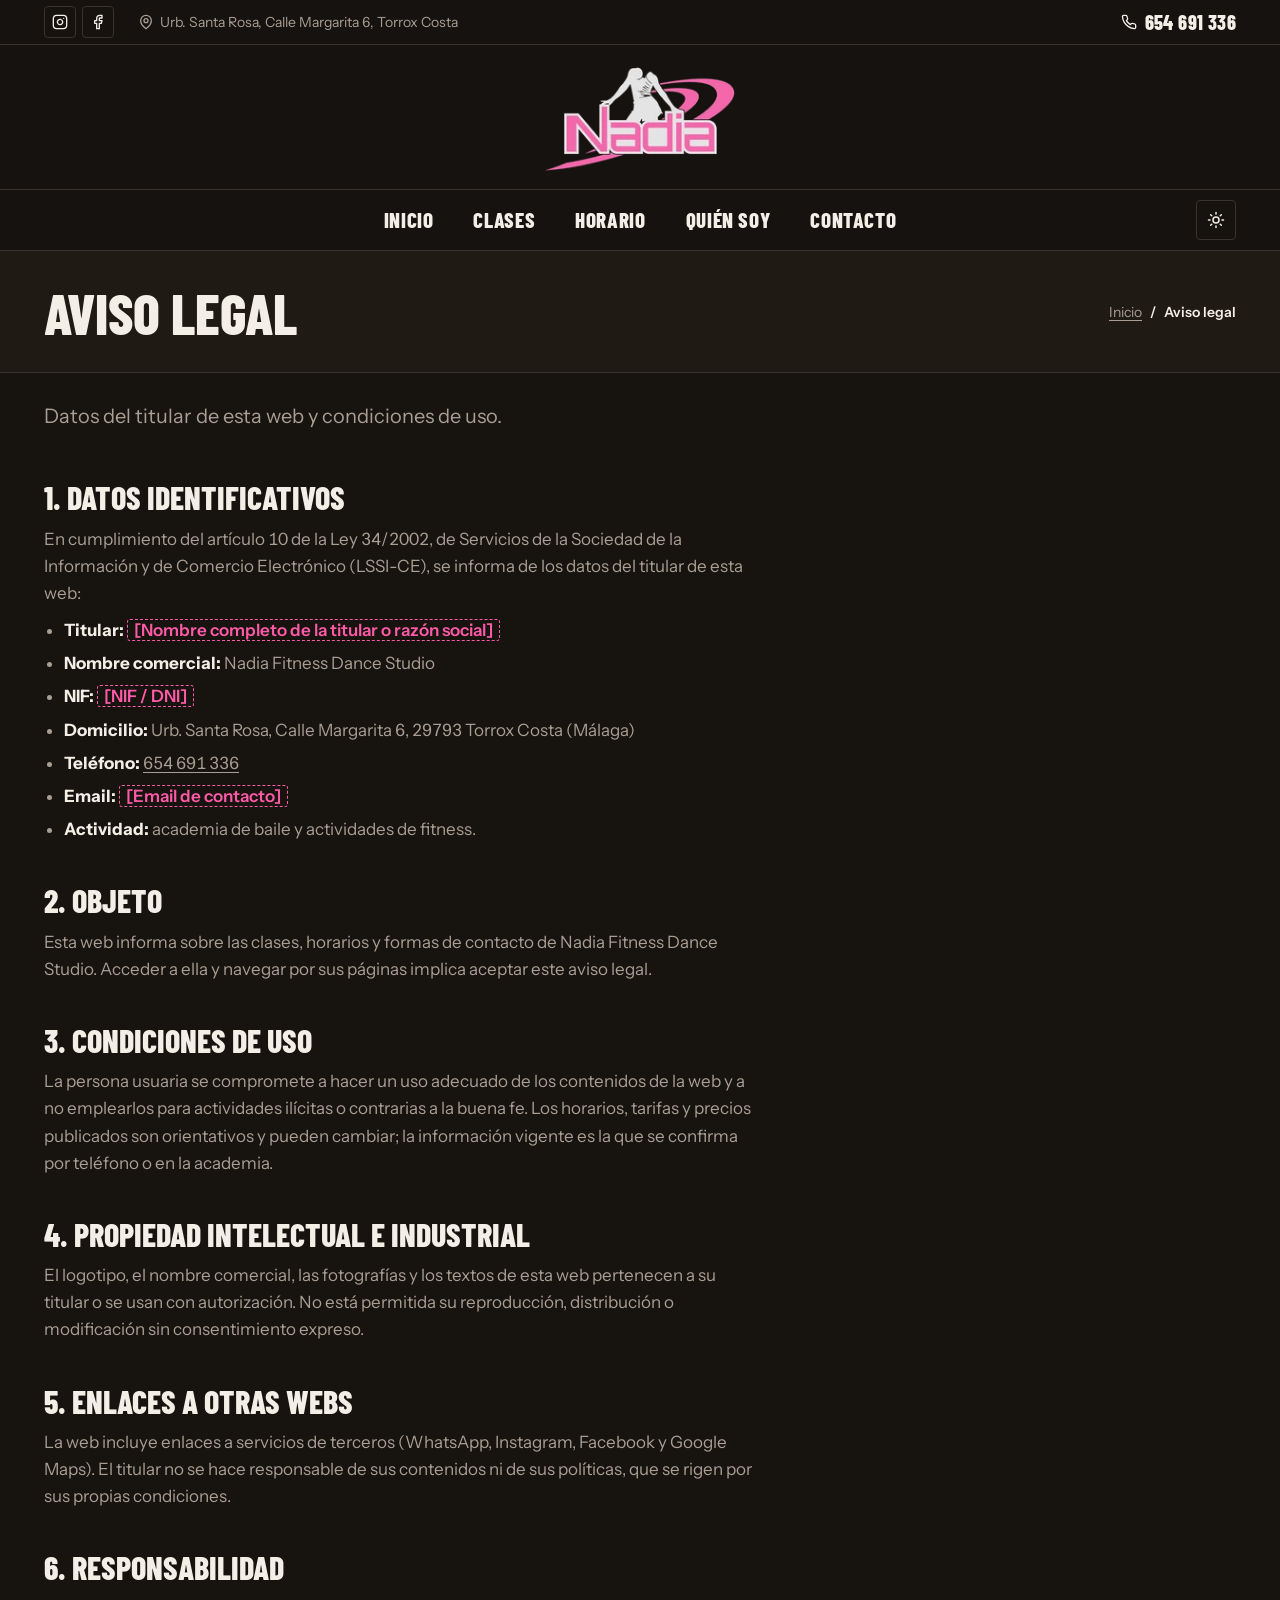
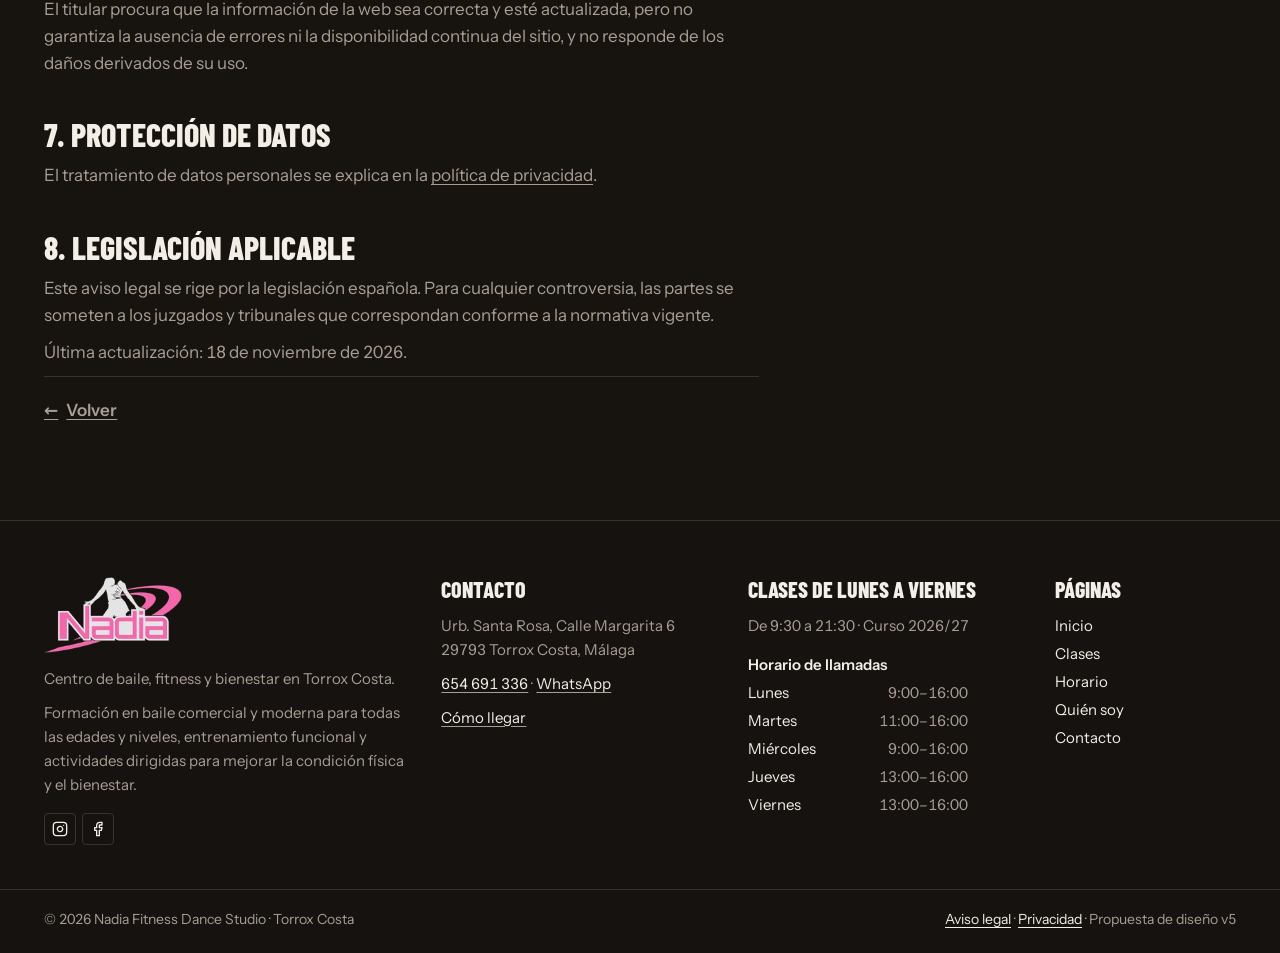
==== commit eb5a6312: "Oscuro por defecto (colores de marca), sin seguir el modo del móvil; el botón permite pasar a claro " ====
--- a/aviso-legal/index.html
+++ b/aviso-legal/index.html
@@ -5,16 +5,14 @@
 <meta name="viewport" content="width=device-width, initial-scale=1">
 <title>Aviso legal · Nadia Fitness Dance Studio</title>
 <meta name="description" content="Datos del titular de esta web y condiciones de uso.">
-<!-- Design proposal v5: remove this line when it replaces the live site -->
-<meta name="robots" content="noindex">
-<link rel="canonical" href="https://negimaru.github.io/nadia-fitness-v5/aviso-legal/">
-<meta property="og:url" content="https://negimaru.github.io/nadia-fitness-v5/aviso-legal/">
+<link rel="canonical" href="https://nadiafitnessdance.es/aviso-legal/">
+<meta property="og:url" content="https://nadiafitnessdance.es/aviso-legal/">
 <meta property="og:type" content="website">
 <meta property="og:locale" content="es_ES">
 <meta property="og:site_name" content="Nadia Fitness Dance Studio">
 <meta property="og:title" content="Aviso legal · Nadia Fitness Dance Studio">
 <meta property="og:description" content="Datos del titular de esta web y condiciones de uso.">
-<meta property="og:image" content="https://negimaru.github.io/nadia-fitness-v5/assets/img/og-nadia-fitness.jpg">
+<meta property="og:image" content="https://nadiafitnessdance.es/assets/img/og-nadia-fitness.jpg">
 <meta property="og:image:width" content="1200">
 <meta property="og:image:height" content="630">
 <meta property="og:image:alt" content="Logotipo de Nadia Fitness Dance Studio sobre bailarines">
@@ -26,9 +24,9 @@
 <script>document.documentElement.classList.add("js");try{var t=localStorage.getItem("nf5-theme");if(t)document.documentElement.setAttribute("data-theme",t)}catch(e){}</script>
 <link rel="preload" href="../assets/fonts/barlow-condensed-800-normal-latin.woff2" as="font" type="font/woff2" crossorigin>
 <link rel="preload" href="../assets/fonts/instrument-sans-normal-latin.woff2" as="font" type="font/woff2" crossorigin>
-<link rel="stylesheet" href="../assets/css/site.css?v=10">
-<script type="application/ld+json">{"@context": "https://schema.org", "@type": "SportsActivityLocation", "name": "Nadia Fitness Dance Studio", "description": "Centro de baile, fitness y bienestar en Torrox Costa: grupos de dance por niveles, Fitdance, PowerHIIT, Aquafitness y Pilates.", "url": "https://negimaru.github.io/nadia-fitness-v5/", "telephone": "+34654691336", "image": "https://negimaru.github.io/nadia-fitness-v5/assets/img/og-nadia-fitness.jpg", "address": {"@type": "PostalAddress", "streetAddress": "Urb. Santa Rosa, Calle Margarita 6", "postalCode": "29793", "addressLocality": "Torrox Costa", "addressRegion": "Málaga", "addressCountry": "ES"}, "geo": {"@type": "GeoCoordinates", "latitude": 36.734952643097586, "longitude": -3.973681796403784}, "hasMap": "https://maps.app.goo.gl/jp69zpacG6Zni4Du5", "areaServed": ["Torrox", "Torrox Costa", "Nerja", "Algarrobo"], "sameAs": ["https://www.instagram.com/nadiafitnessdancestudio/", "https://www.facebook.com/profile.php?id=61571423443783"], "openingHoursSpecification": [{"@type": "OpeningHoursSpecification", "dayOfWeek": ["Monday", "Tuesday", "Wednesday", "Thursday", "Friday"], "opens": "09:30", "closes": "21:30"}], "makesOffer": [{"@type": "Offer", "itemOffered": {"@type": "Service", "name": "Grupo de baile baby", "description": "Los más pequeños descubren el baile de forma divertida, desarrollando el ritmo, la coordinación, la creatividad y el trabajo en equipo."}}, {"@type": "Offer", "itemOffered": {"@type": "Service", "name": "Grupos de baile nivel intermedio", "description": "Intermedio 1, Intermedio 2 e Intermedio 3, a partir de 7 años. Grupos de nivel intermedio para aprender a partir del nivel de cada uno y seguir progresando en técnica."}}, {"@type": "Offer", "itemOffered": {"@type": "Service", "name": "Grupo de baile nivel avanzado", "description": "Coreografías exigentes, con cierta dificultad, donde se requiere técnica y compromiso de asistencia."}}, {"@type": "Offer", "itemOffered": {"@type": "Service", "name": "Grupo de baile para adultos (WeDance)", "description": "Clase grupal para adultos donde se adquiere ritmo y musicalidad, se aprende a bailar y se pasa bien."}}, {"@type": "Offer", "itemOffered": {"@type": "Service", "name": "Clase dirigida (FitDance)", "description": "Clase dirigida, dinámica y divertida que combina Comboxing, aeróbic, ejercicios de fuerza y tonificación y baile. Un entrenamiento completo para mejorar la resistencia, la coordinación y la condición física mientras disfrutas de la música."}}, {"@type": "Offer", "itemOffered": {"@type": "Service", "name": "Entrenamiento funcional (PowerHIIT)", "description": "Entrenamiento dinámico donde se combinan ejercicios de cardio y fuerza para mejorar la condición física, tonificar y superar tus límites."}}, {"@type": "Offer", "itemOffered": {"@type": "Service", "name": "Aquafitness", "description": "Ejercicio en el agua dinámico, en piscina cubierta, donde hacemos trabajo cardiovascular, de fuerza y core. Todo bajo impacto."}}, {"@type": "Offer", "itemOffered": {"@type": "Service", "name": "Pilates", "description": "Clase de Pilates con Elena, enfocada en fortalecer el core y mejorar la postura, la flexibilidad y el equilibrio mediante ejercicios controlados y de bajo impacto. Adaptada a diferentes niveles."}}]}</script>
-<script src="../assets/js/site.js?v=1" defer></script>
+<link rel="stylesheet" href="../assets/css/site.css?v=14">
+<script type="application/ld+json">{"@context": "https://schema.org", "@type": "SportsActivityLocation", "name": "Nadia Fitness Dance Studio", "description": "Centro de baile, fitness y bienestar en Torrox Costa: grupos de dance por niveles, Fitdance, PowerHIIT, Aquafitness y Pilates.", "url": "https://nadiafitnessdance.es/", "telephone": "+34654691336", "image": "https://nadiafitnessdance.es/assets/img/og-nadia-fitness.jpg", "address": {"@type": "PostalAddress", "streetAddress": "Urb. Santa Rosa, Calle Margarita 6", "postalCode": "29793", "addressLocality": "Torrox Costa", "addressRegion": "Málaga", "addressCountry": "ES"}, "geo": {"@type": "GeoCoordinates", "latitude": 36.734952643097586, "longitude": -3.973681796403784}, "hasMap": "https://maps.app.goo.gl/jp69zpacG6Zni4Du5", "areaServed": ["Torrox", "Torrox Costa", "Nerja", "Algarrobo"], "sameAs": ["https://www.instagram.com/nadiafitnessdancestudio/", "https://www.facebook.com/profile.php?id=61571423443783"], "openingHoursSpecification": [{"@type": "OpeningHoursSpecification", "dayOfWeek": ["Monday", "Tuesday", "Wednesday", "Thursday", "Friday"], "opens": "09:30", "closes": "21:30"}], "makesOffer": [{"@type": "Offer", "itemOffered": {"@type": "Service", "name": "Grupo de baile baby", "description": "Los más pequeños descubren el baile de forma divertida, desarrollando el ritmo, la coordinación, la creatividad y el trabajo en equipo."}}, {"@type": "Offer", "itemOffered": {"@type": "Service", "name": "Grupos de baile nivel intermedio", "description": "Intermedio 1, Intermedio 2 e Intermedio 3, a partir de 7 años. Grupos de nivel intermedio para aprender a partir del nivel de cada uno y seguir progresando en técnica."}}, {"@type": "Offer", "itemOffered": {"@type": "Service", "name": "Grupo de baile nivel avanzado", "description": "Coreografías exigentes, con cierta dificultad, donde se requiere técnica y compromiso de asistencia."}}, {"@type": "Offer", "itemOffered": {"@type": "Service", "name": "Grupo de baile para adultos (WeDance)", "description": "Clase grupal para adultos donde se adquiere ritmo y musicalidad, se aprende a bailar y se pasa bien."}}, {"@type": "Offer", "itemOffered": {"@type": "Service", "name": "Clase dirigida (FitDance)", "description": "Clase dirigida, dinámica y divertida que combina Comboxing, aeróbic, ejercicios de fuerza y tonificación y baile. Un entrenamiento completo para mejorar la resistencia, la coordinación y la condición física mientras disfrutas de la música."}}, {"@type": "Offer", "itemOffered": {"@type": "Service", "name": "Entrenamiento funcional (PowerHIIT)", "description": "Entrenamiento dinámico donde se combinan ejercicios de cardio y fuerza para mejorar la condición física, tonificar y superar tus límites."}}, {"@type": "Offer", "itemOffered": {"@type": "Service", "name": "Aquafitness", "description": "Ejercicio en el agua dinámico, en piscina cubierta, donde hacemos trabajo cardiovascular, de fuerza y core. Todo bajo impacto."}}, {"@type": "Offer", "itemOffered": {"@type": "Service", "name": "Pilates", "description": "Clase de Pilates con Elena, enfocada en fortalecer el core y mejorar la postura, la flexibilidad y el equilibrio mediante ejercicios controlados y de bajo impacto. Adaptada a diferentes niveles."}}]}</script>
+<script src="../assets/js/site.js?v=3" defer></script>
 </head>
 <body>
 <a class="skip" href="#main">Saltar al contenido</a>
--- a/assets/css/site.css
+++ b/assets/css/site.css
@@ -68,13 +68,12 @@
   --map-filter: grayscale(.2); --edge: transparent;
   color-scheme: light;
 }
-@media (prefers-color-scheme: dark) {
-  :root:not([data-theme="light"]) {
-    --paper: #17130F; --paper-alt: #201A15; --ink: #F3EEE6; --muted: #A89E93; --rule: #3A322C;
-    --pink: #FF5AA8; --pink-text: #FF5AA8; --on-pink: #17130F;
-    --map-filter: invert(.9) hue-rotate(180deg) saturate(.55) brightness(.95); --edge: #3A322C;
-    color-scheme: dark;
-  }
+/* Dark is the default (the brand's colours), whatever the device prefers; light only when chosen with the toggle */
+:root:not([data-theme="light"]) {
+  --paper: #17130F; --paper-alt: #201A15; --ink: #F3EEE6; --muted: #A89E93; --rule: #3A322C;
+  --pink: #FF5AA8; --pink-text: #FF5AA8; --on-pink: #17130F;
+  --map-filter: invert(.9) hue-rotate(180deg) saturate(.55) brightness(.95); --edge: #3A322C;
+  color-scheme: dark;
 }
 :root[data-theme="dark"] {
   --paper: #17130F; --paper-alt: #201A15; --ink: #F3EEE6; --muted: #A89E93; --rule: #3A322C;
@@ -150,6 +149,11 @@
 
 /* ---------- Hero: full-bleed photo, headline on a solid box (no gradient scrim, rule 1) ---------- */
 .hero { position: relative; }
+.hero-pause { position: absolute; top: 12px; right: 12px; z-index: 2; width: 36px; height: 36px; display: grid; place-items: center; padding: 0; border: 1px solid var(--band-rule); border-radius: 50%; background: var(--band); color: var(--band-ink); opacity: .75; cursor: pointer; }   /* WCAG 2.2.2: moving content must be pausable */
+.hero-pause:hover, .hero-pause:focus-visible { opacity: 1; }
+.hero-pause svg { width: 14px; height: 14px; fill: currentColor; }
+.hero-pause .ic-play, .hero-pause.is-paused .ic-pause { display: none; }
+.hero-pause.is-paused .ic-play { display: block; }
 .hero-img { width: 100%; height: clamp(360px, 33vw, 560px); object-fit: cover; object-position: 50% 40%; }
 .hero-in { position: relative; margin-top: -96px; }   /* the box overlaps the photo's foot, so no face is covered */
 .hero-box { max-width: 760px; background: var(--band); color: var(--band-ink); padding: 32px 36px 34px; border-left: 6px solid var(--band-pink); }
@@ -320,7 +324,9 @@
 .intro-more { color: var(--muted); max-width: var(--measure); }
 .intro-more + .intro-more { margin-top: 10px; }
 .intro-more:last-child { margin-bottom: 40px; }
-.page-intro .lead:has(+ .intro-more) { color: var(--ink); font-weight: 600; }
+.lead b { color: var(--ink); font-weight: 600; }
+.lead a { text-decoration: underline; }
+.intro-more a { text-decoration: underline; }
 .split-top { align-items: end; }
 
 /* Classes page */
@@ -339,6 +345,7 @@
 .cd-actions { display: flex; flex-wrap: wrap; gap: 24px; margin-top: 20px; }
 
 .photo-band img { width: 100%; aspect-ratio: 16 / 5; object-fit: cover; object-position: 50% 40%; }
+.photo-band-group img { aspect-ratio: 16 / 8; object-position: 50% 62%; }   /* group photo: keep every head in */
 
 /* Contact */
 .contact { display: grid; grid-template-columns: minmax(0, 1fr) minmax(0, 1fr); gap: 56px; align-items: start; }
@@ -468,6 +475,7 @@
   .numbers-list b { font-size: 72px; }
   .cd-name { font-size: 34px; }
   .photo-band img { aspect-ratio: 16 / 7; }
+  .photo-band-group img { aspect-ratio: 4 / 3; }
   .js .filters { flex-wrap: nowrap; overflow-x: auto; margin: 0 calc(var(--gutter) * -1) 16px; padding: 2px var(--gutter) 6px; scrollbar-width: none; }
   .filters::-webkit-scrollbar { display: none; }
   .filter { flex: none; }
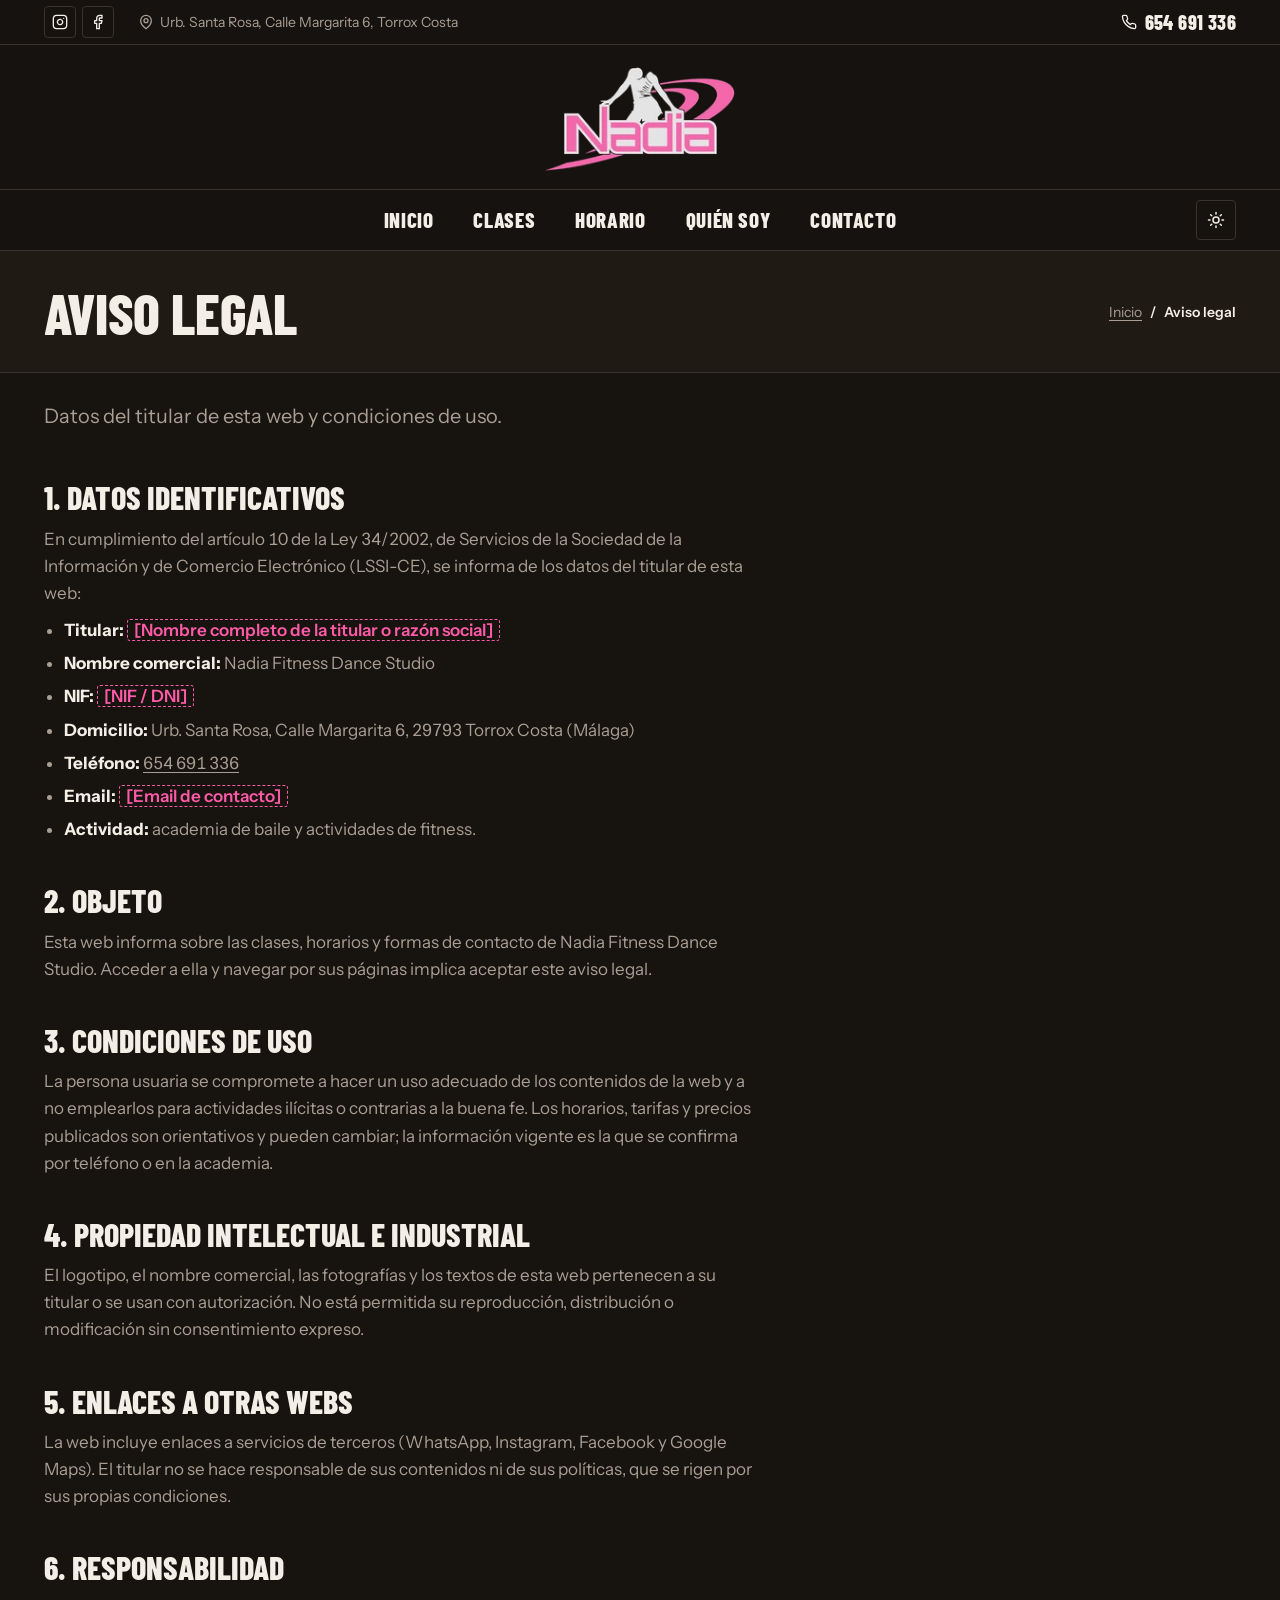
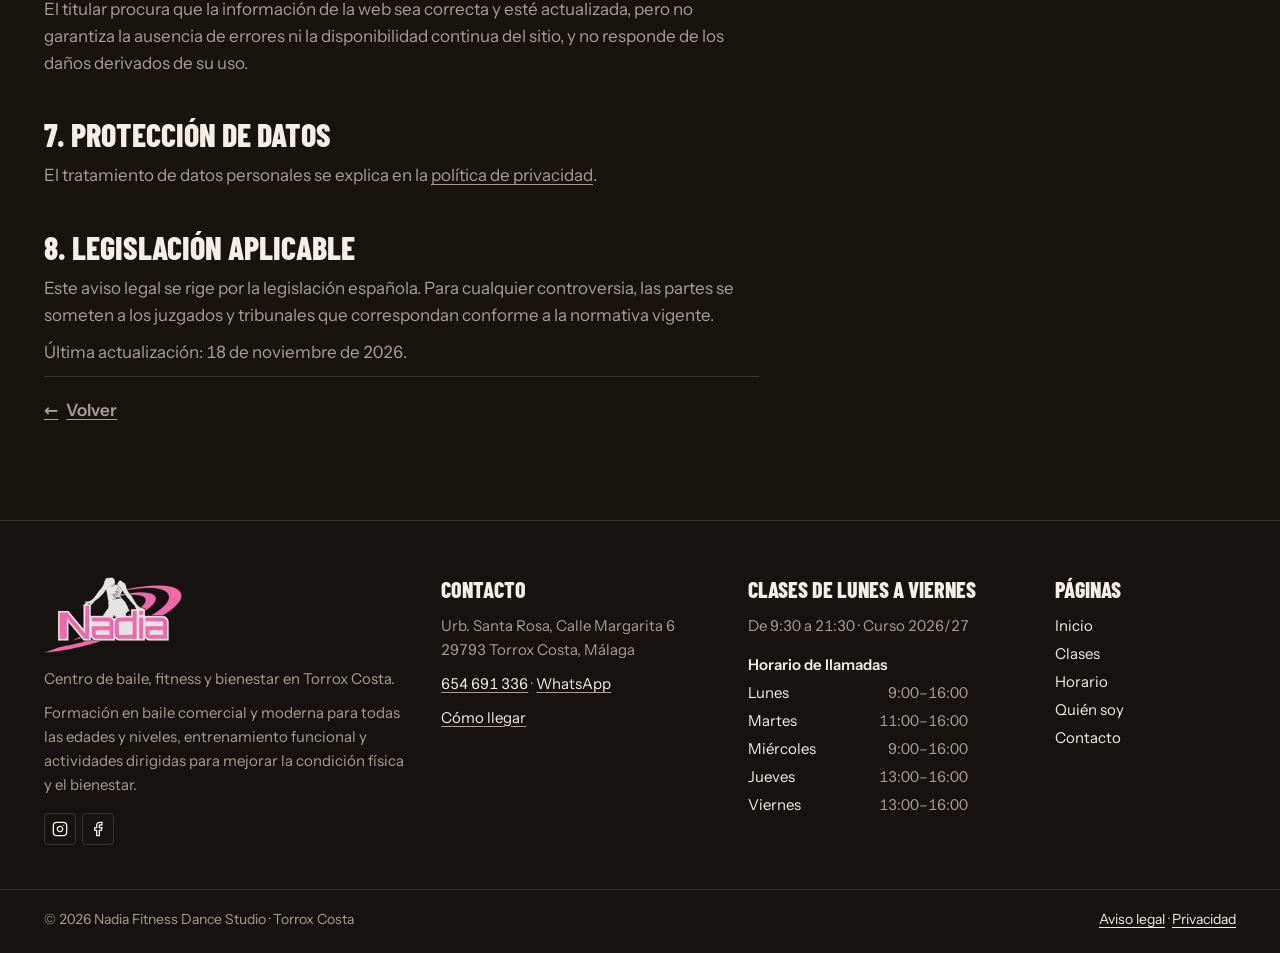
==== commit 77c9dc63: "Remove the 'Propuesta de diseño v5' footer note Co-Authored-By: Claude Opus 5.5 <noreply@anthropic.c" ====
--- a/aviso-legal/index.html
+++ b/aviso-legal/index.html
@@ -100,7 +100,7 @@
 <div><h2 class="foot-title">Páginas</h2><ul class="foot-pages"><li><a href="../">Inicio</a></li><li><a href="../clases/">Clases</a></li><li><a href="../horario/">Horario</a></li><li><a href="../quien-soy/">Quién soy</a></li><li><a href="../contacto/">Contacto</a></li></ul></div>
 </div>
 <div class="foot-legal"><div class="wrap foot-legal-in"><p>© <span id="year">2026</span> Nadia Fitness Dance Studio · Torrox Costa</p>
-<p><a href="../aviso-legal/">Aviso legal</a> · <a href="../privacidad/">Privacidad</a> · Propuesta de diseño v5</p></div></div>
+<p><a href="../aviso-legal/">Aviso legal</a> · <a href="../privacidad/">Privacidad</a></p></div></div>
 <nav class="callbar" aria-label="Contacto rápido"><a class="callbar-call" href="tel:+34654691336"><svg class="i" viewBox="0 0 24 24" fill="none" stroke="currentColor" stroke-width="2" stroke-linecap="round" stroke-linejoin="round" aria-hidden="true"><path d="M22 16.92v3a2 2 0 0 1-2.18 2 19.79 19.79 0 0 1-8.63-3.07 19.5 19.5 0 0 1-6-6 19.79 19.79 0 0 1-3.07-8.67A2 2 0 0 1 4.11 2h3a2 2 0 0 1 2 1.72 12.84 12.84 0 0 0 .7 2.81 2 2 0 0 1-.45 2.11L8.09 9.91a16 16 0 0 0 6 6l1.27-1.27a2 2 0 0 1 2.11-.45 12.84 12.84 0 0 0 2.81.7A2 2 0 0 1 22 16.92z"/></svg><span class="sr-only">Llamar al </span>654 691 336</a><a class="callbar-wa" href="https://wa.me/34654691336?text=%C2%A1Hola%21%20Quiero%20informaci%C3%B3n%20sobre%20las%20clases." target="_blank" rel="noopener"><svg class="i" viewBox="0 0 24 24" fill="none" stroke="currentColor" stroke-width="2" stroke-linecap="round" stroke-linejoin="round" aria-hidden="true"><path d="M7.9 20A9 9 0 1 0 4 16.1L2 22Z"/></svg>WhatsApp<span class="sr-only"> (se abre en otra pestaña)</span></a></nav>
 </footer>
 <script type="application/json" id="nf-data">{"days": ["Lunes", "Martes", "Miércoles", "Jueves", "Viernes"], "callHours": [{"day": 0, "from": "9:00", "to": "16:00"}, {"day": 1, "from": "11:00", "to": "16:00"}, {"day": 2, "from": "9:00", "to": "16:00"}, {"day": 3, "from": "13:00", "to": "16:00"}, {"day": 4, "from": "13:00", "to": "16:00"}], "whatsapp": "https://wa.me/34654691336?text=%C2%A1Hola%21%20Quiero%20informaci%C3%B3n%20sobre%20las%20clases.", "sessions": [{"day": 1, "start": "9:30", "end": "10:30", "name": "PowerHIIT", "note": "Entrenamiento funcional", "type": "fit"}, {"day": 3, "start": "9:30", "end": "10:30", "name": "PowerHIIT", "note": "Entrenamiento funcional", "type": "fit"}, {"day": 4, "start": "9:30", "end": "10:30", "name": "PowerHIIT", "note": "Entrenamiento funcional", "type": "fit"}, {"day": 3, "start": "12:00", "end": "13:00", "name": "Aquafitness", "note": "", "type": "fit"}, {"day": 4, "start": "12:00", "end": "13:00", "name": "Aquafitness", "note": "", "type": "fit"}, {"day": 0, "start": "16:30", "end": "17:30", "name": "Grupo intermedio 1", "note": "", "type": "dance"}, {"day": 1, "start": "16:30", "end": "17:30", "name": "Grupo baby", "note": "", "type": "dance"}, {"day": 2, "start": "16:30", "end": "17:30", "name": "Grupo intermedio 1", "note": "", "type": "dance"}, {"day": 3, "start": "16:30", "end": "17:30", "name": "Grupo baby", "note": "", "type": "dance"}, {"day": 4, "start": "16:30", "end": "17:30", "name": "Avanzado", "note": "", "type": "dance"}, {"day": 0, "start": "17:30", "end": "18:30", "name": "Grupo intermedio 2", "note": "", "type": "dance"}, {"day": 1, "start": "17:30", "end": "18:30", "name": "Avanzado", "note": "", "type": "dance"}, {"day": 2, "start": "17:30", "end": "18:30", "name": "Grupo intermedio 2", "note": "", "type": "dance"}, {"day": 4, "start": "17:30", "end": "18:30", "name": "WeDance", "note": "", "type": "dance"}, {"day": 0, "start": "19:00", "end": "20:00", "name": "Aquafitness", "note": "", "type": "fit"}, {"day": 1, "start": "19:30", "end": "20:30", "name": "PowerHIIT", "note": "Entrenamiento funcional", "type": "fit"}, {"day": 2, "start": "19:00", "end": "20:00", "name": "Aquafitness", "note": "", "type": "fit"}, {"day": 3, "start": "19:30", "end": "20:30", "name": "PowerHIIT", "note": "Entrenamiento funcional", "type": "fit"}, {"day": 0, "start": "20:00", "end": "21:00", "name": "Aquafitness", "note": "", "type": "fit"}, {"day": 1, "start": "20:30", "end": "21:30", "name": "Fitdance", "note": "Clase dirigida", "type": "fit"}, {"day": 2, "start": "20:00", "end": "21:00", "name": "Aquafitness", "note": "", "type": "fit"}, {"day": 3, "start": "20:30", "end": "21:30", "name": "Fitdance", "note": "Clase dirigida", "type": "fit"}, {"day": 0, "start": "10:00", "end": "11:00", "name": "Pilates", "note": "Con Elena", "type": "fit"}, {"day": 2, "start": "10:00", "end": "11:00", "name": "Pilates", "note": "Con Elena", "type": "fit"}, {"day": 2, "start": "18:30", "end": "20:30", "name": "Grupo intermedio 3", "note": "", "type": "dance"}]}</script>
